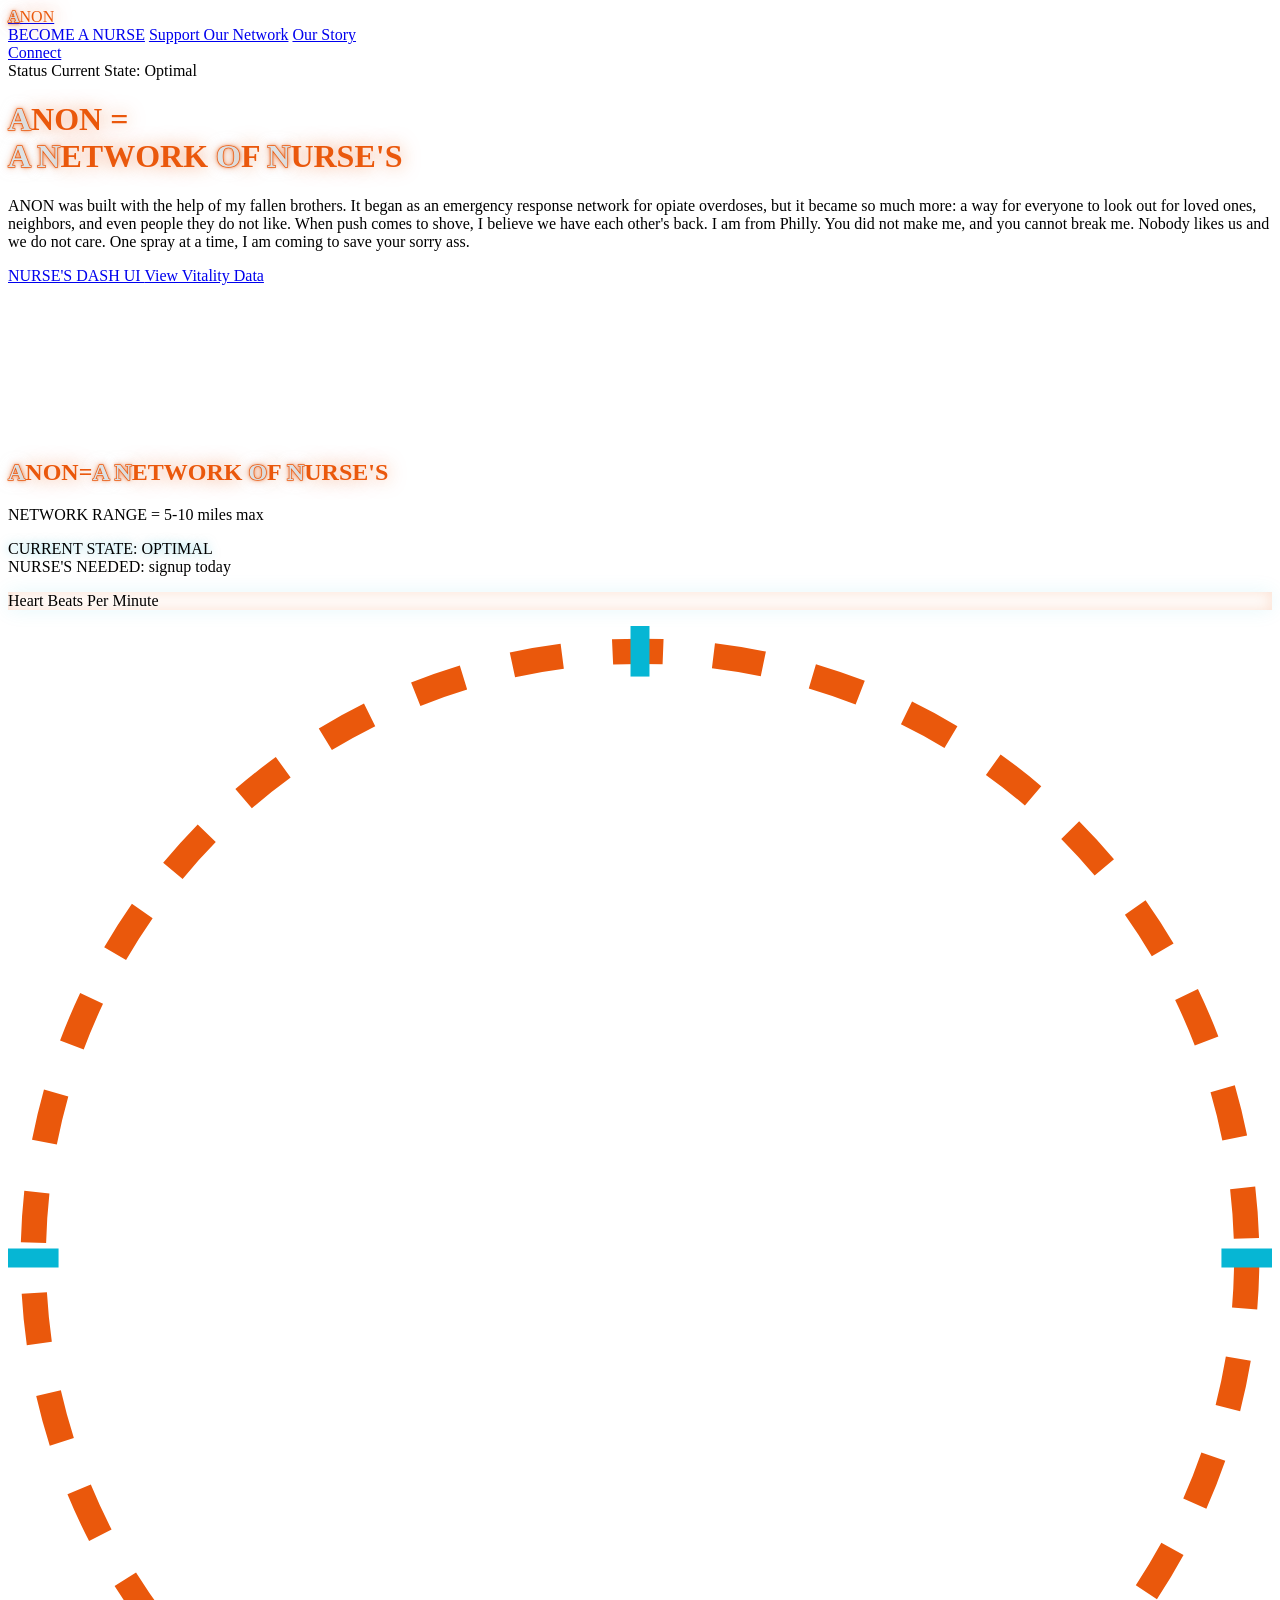
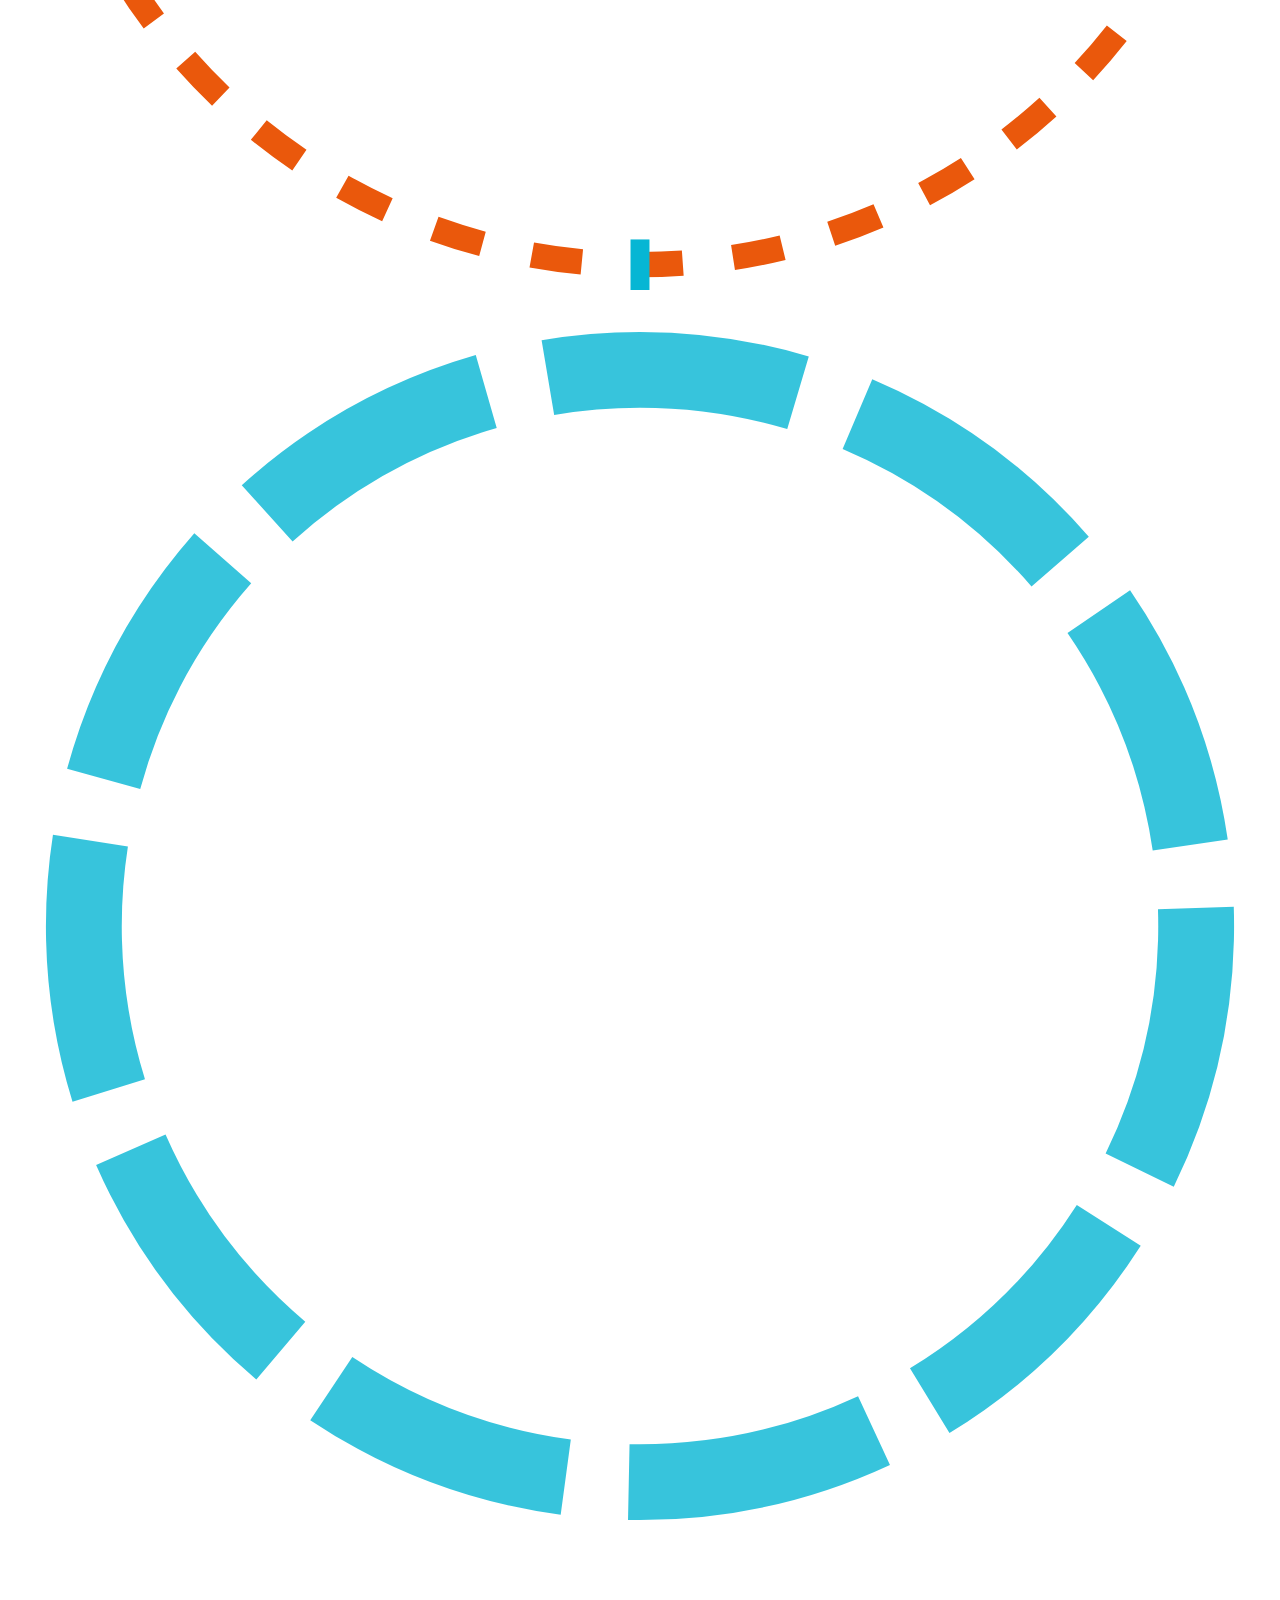
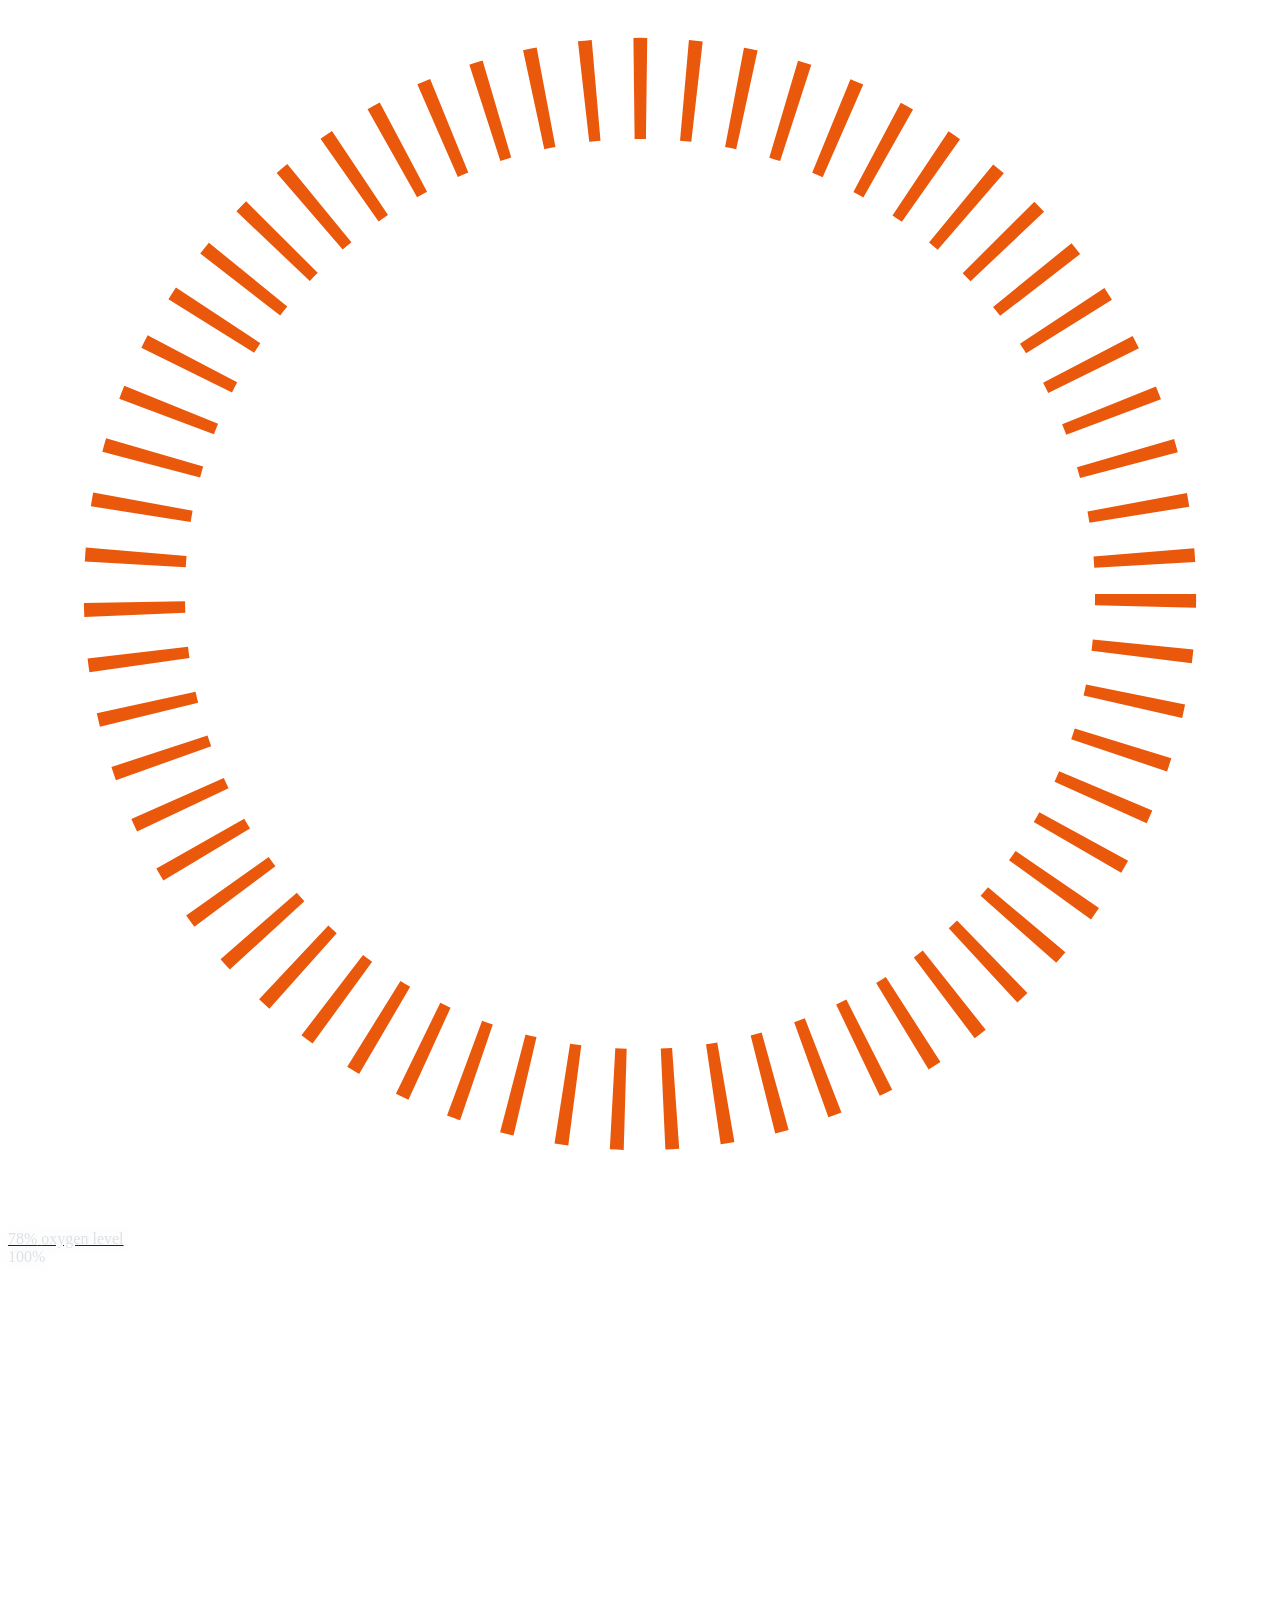
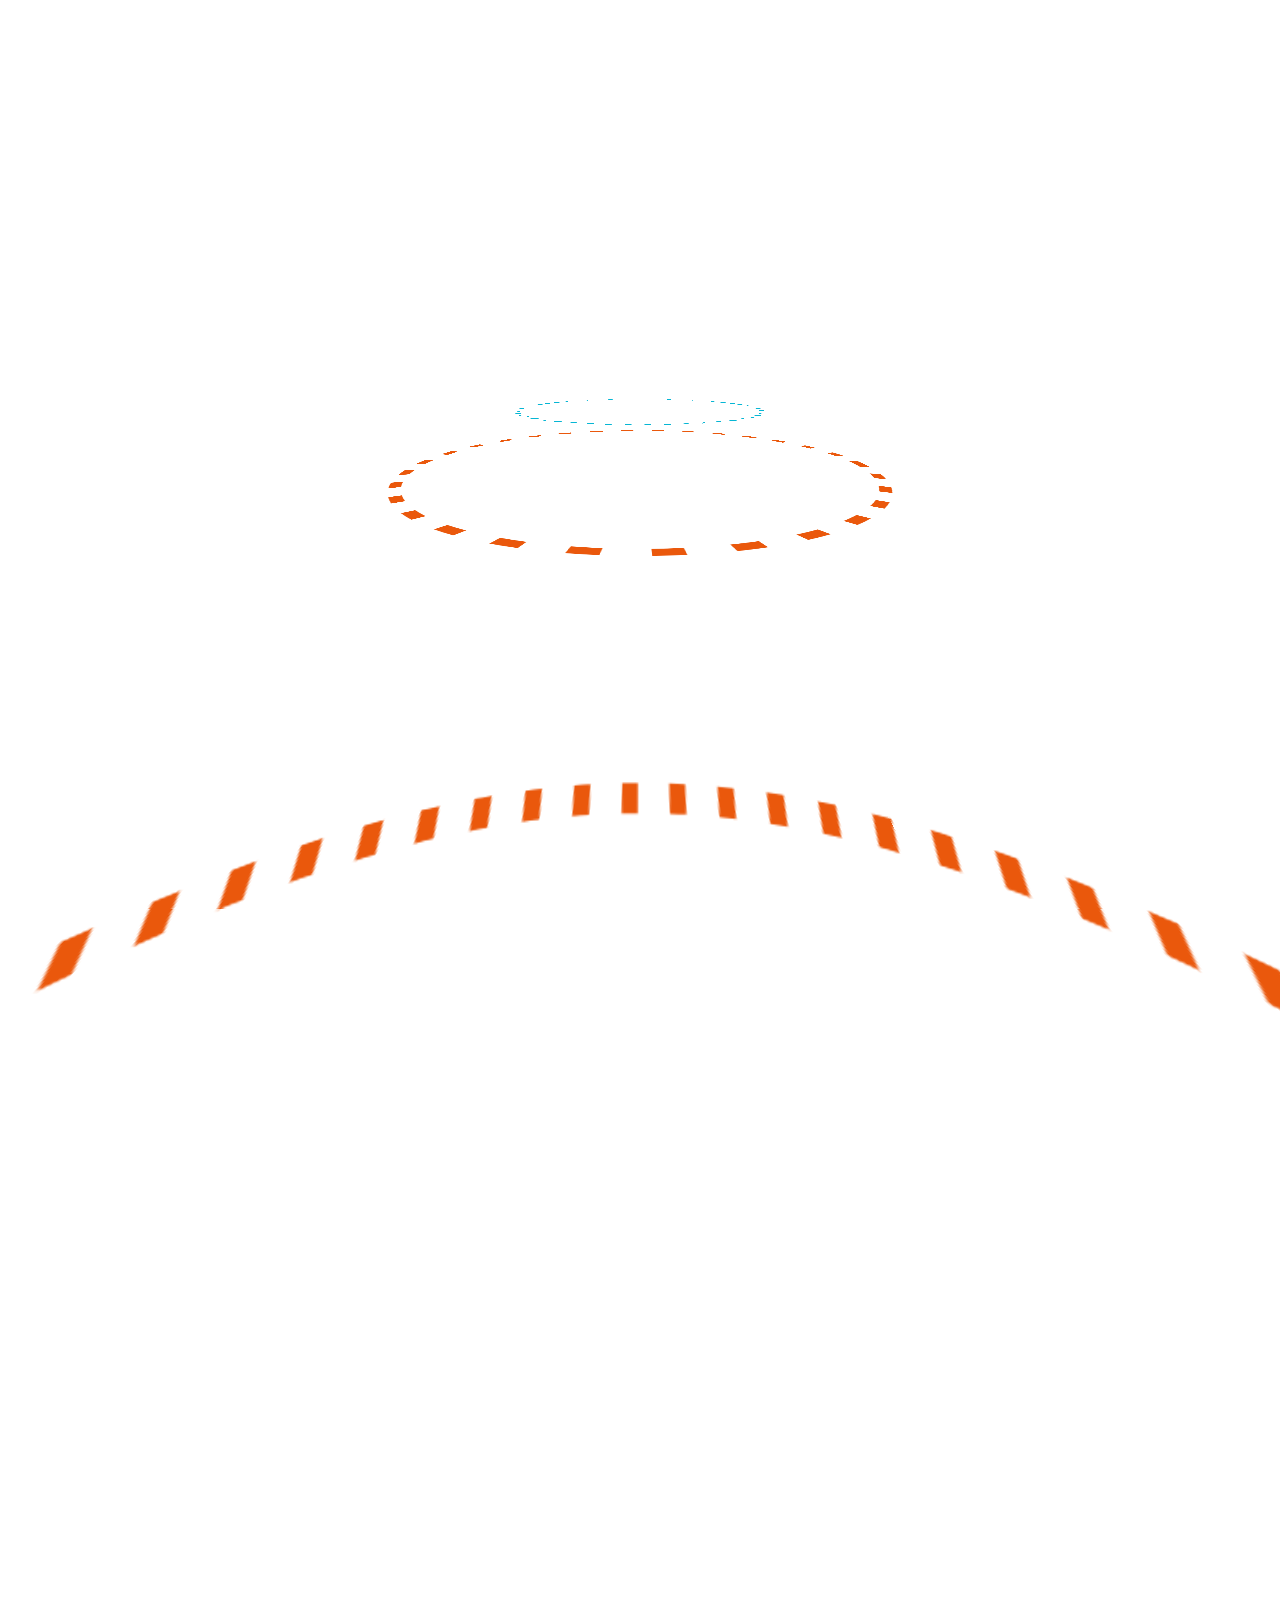
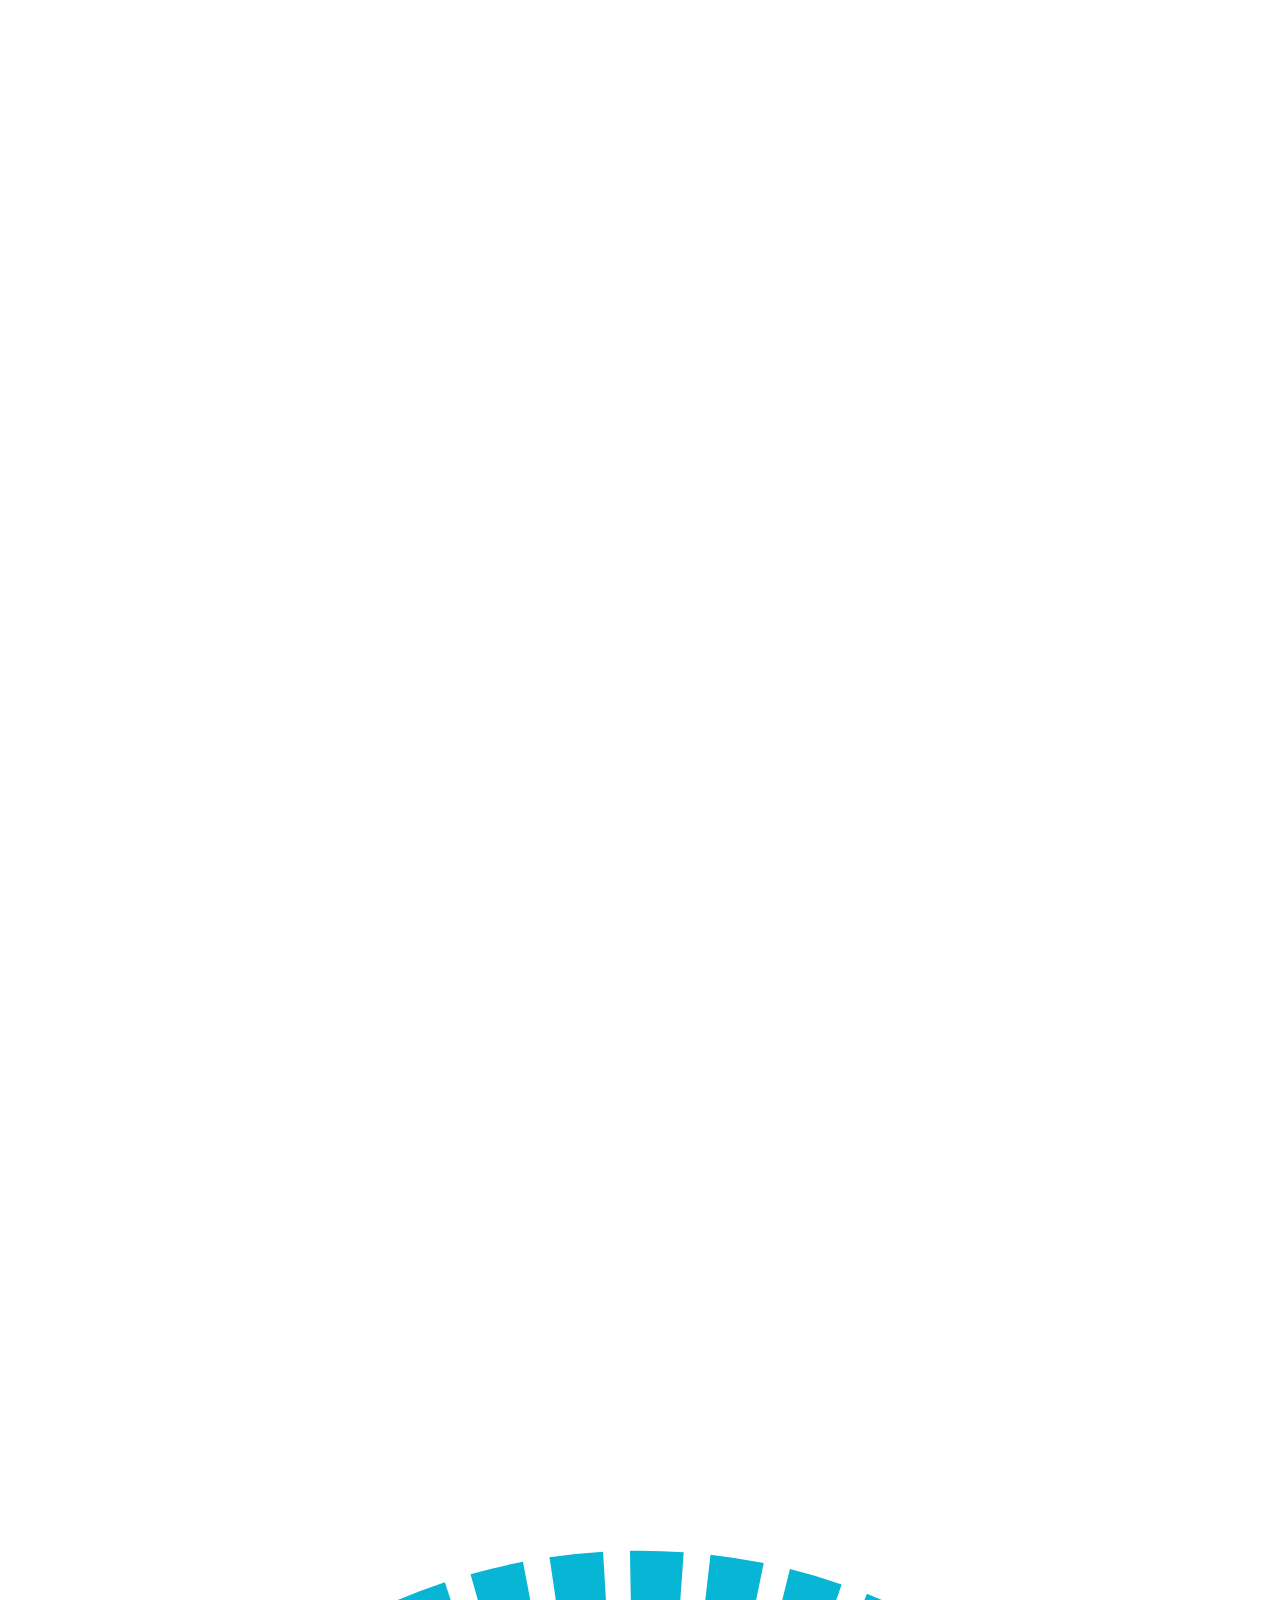
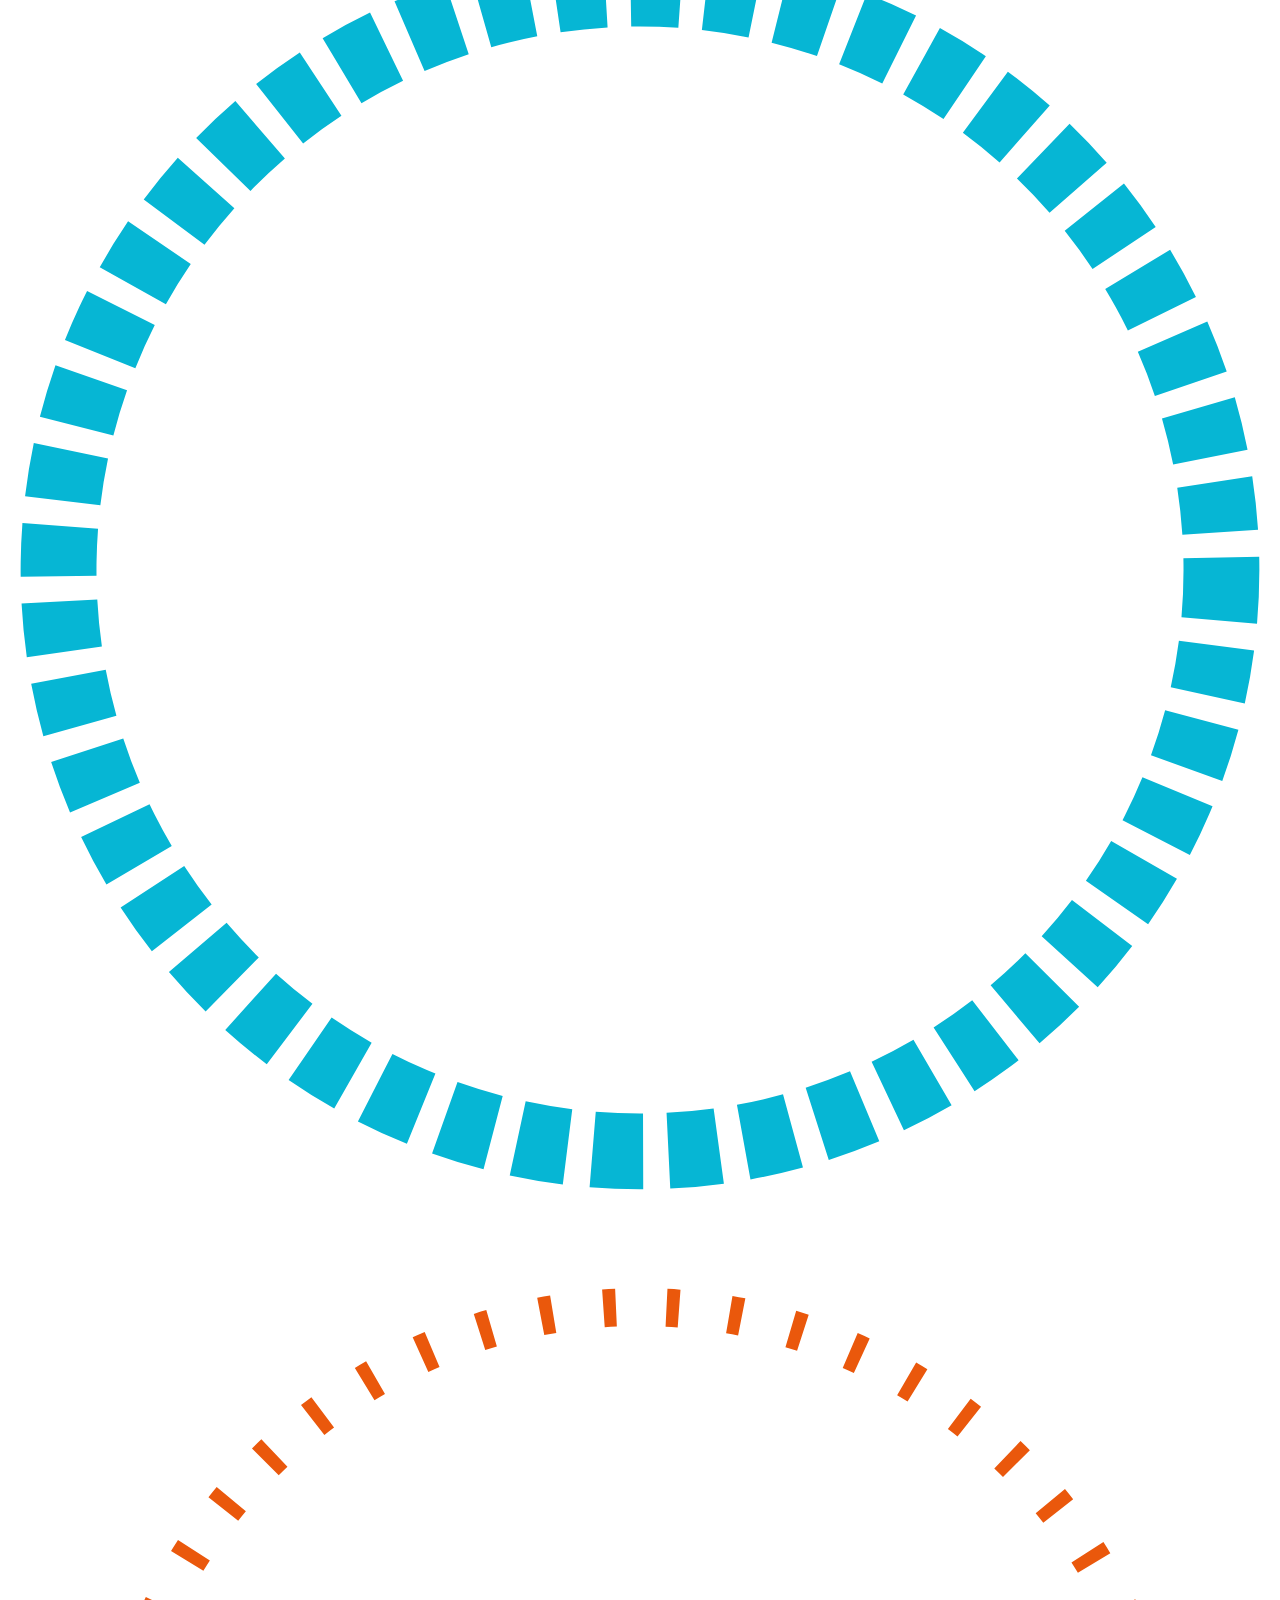
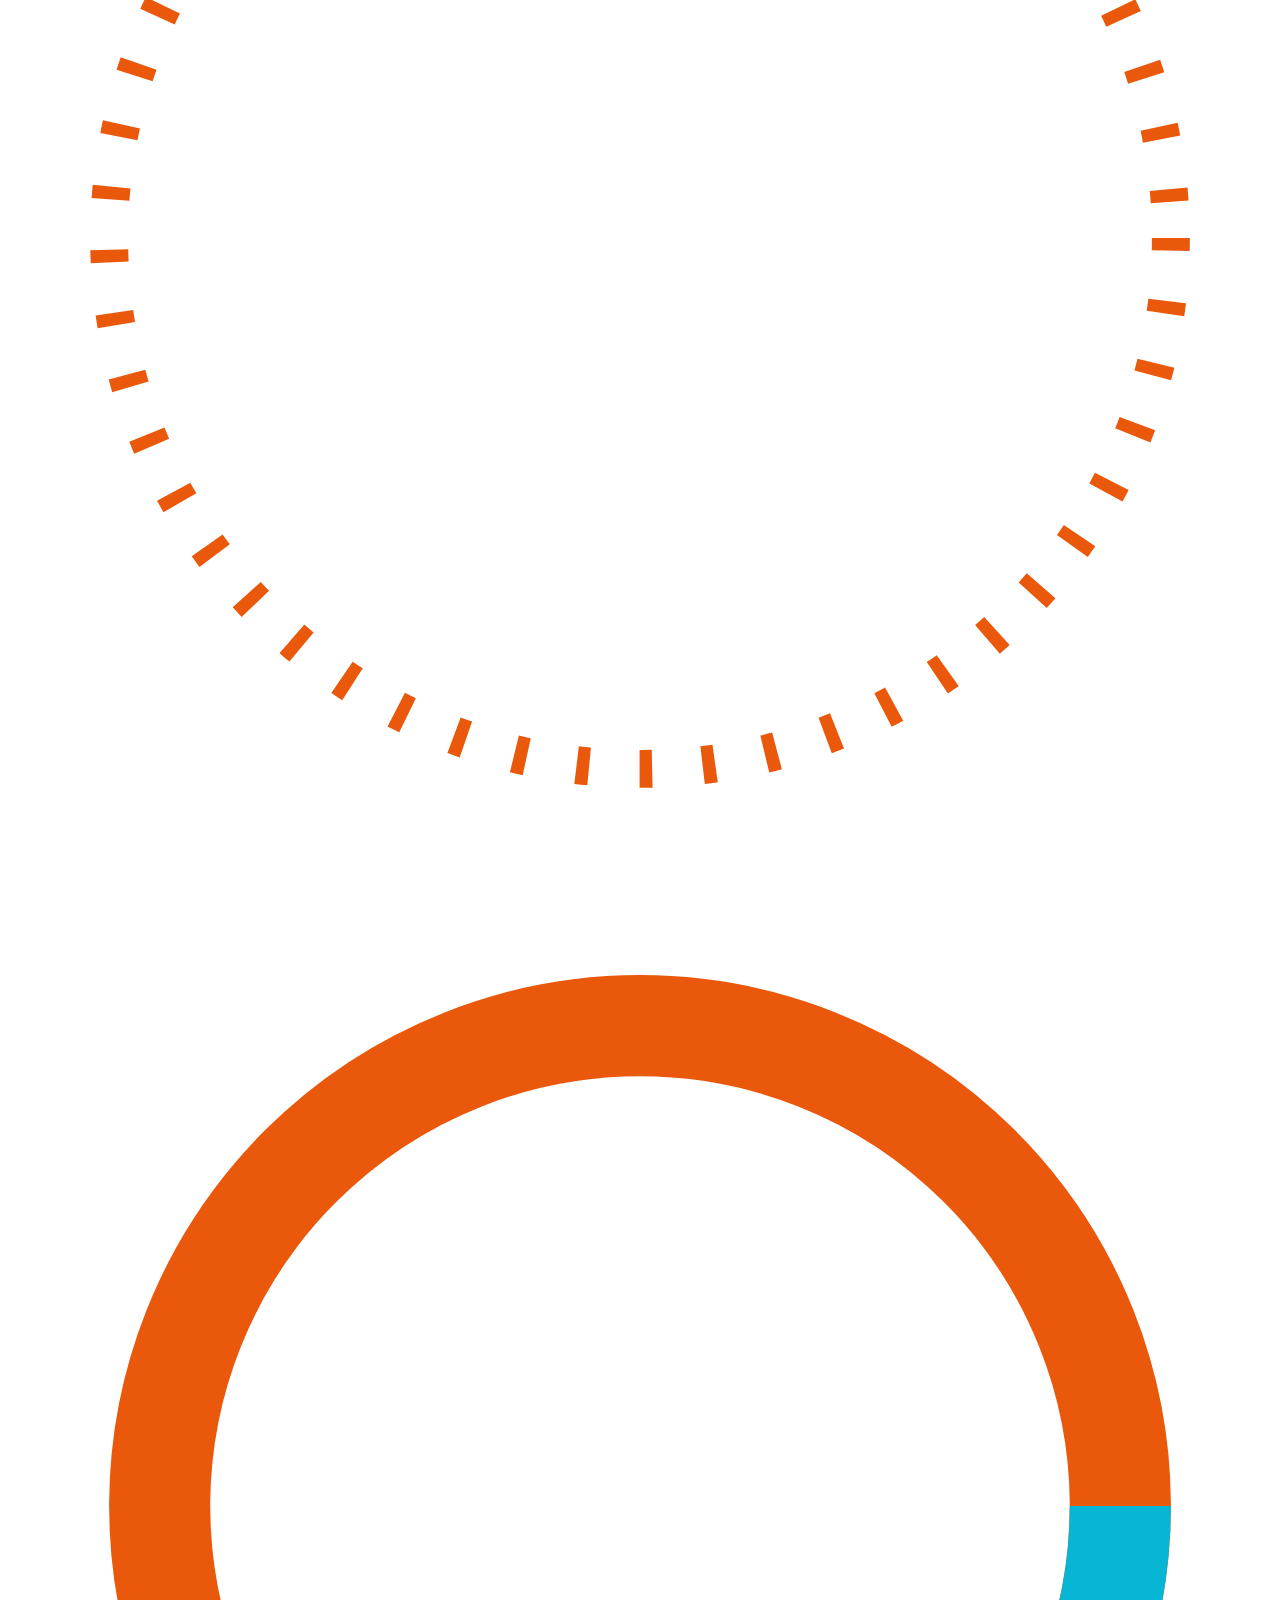
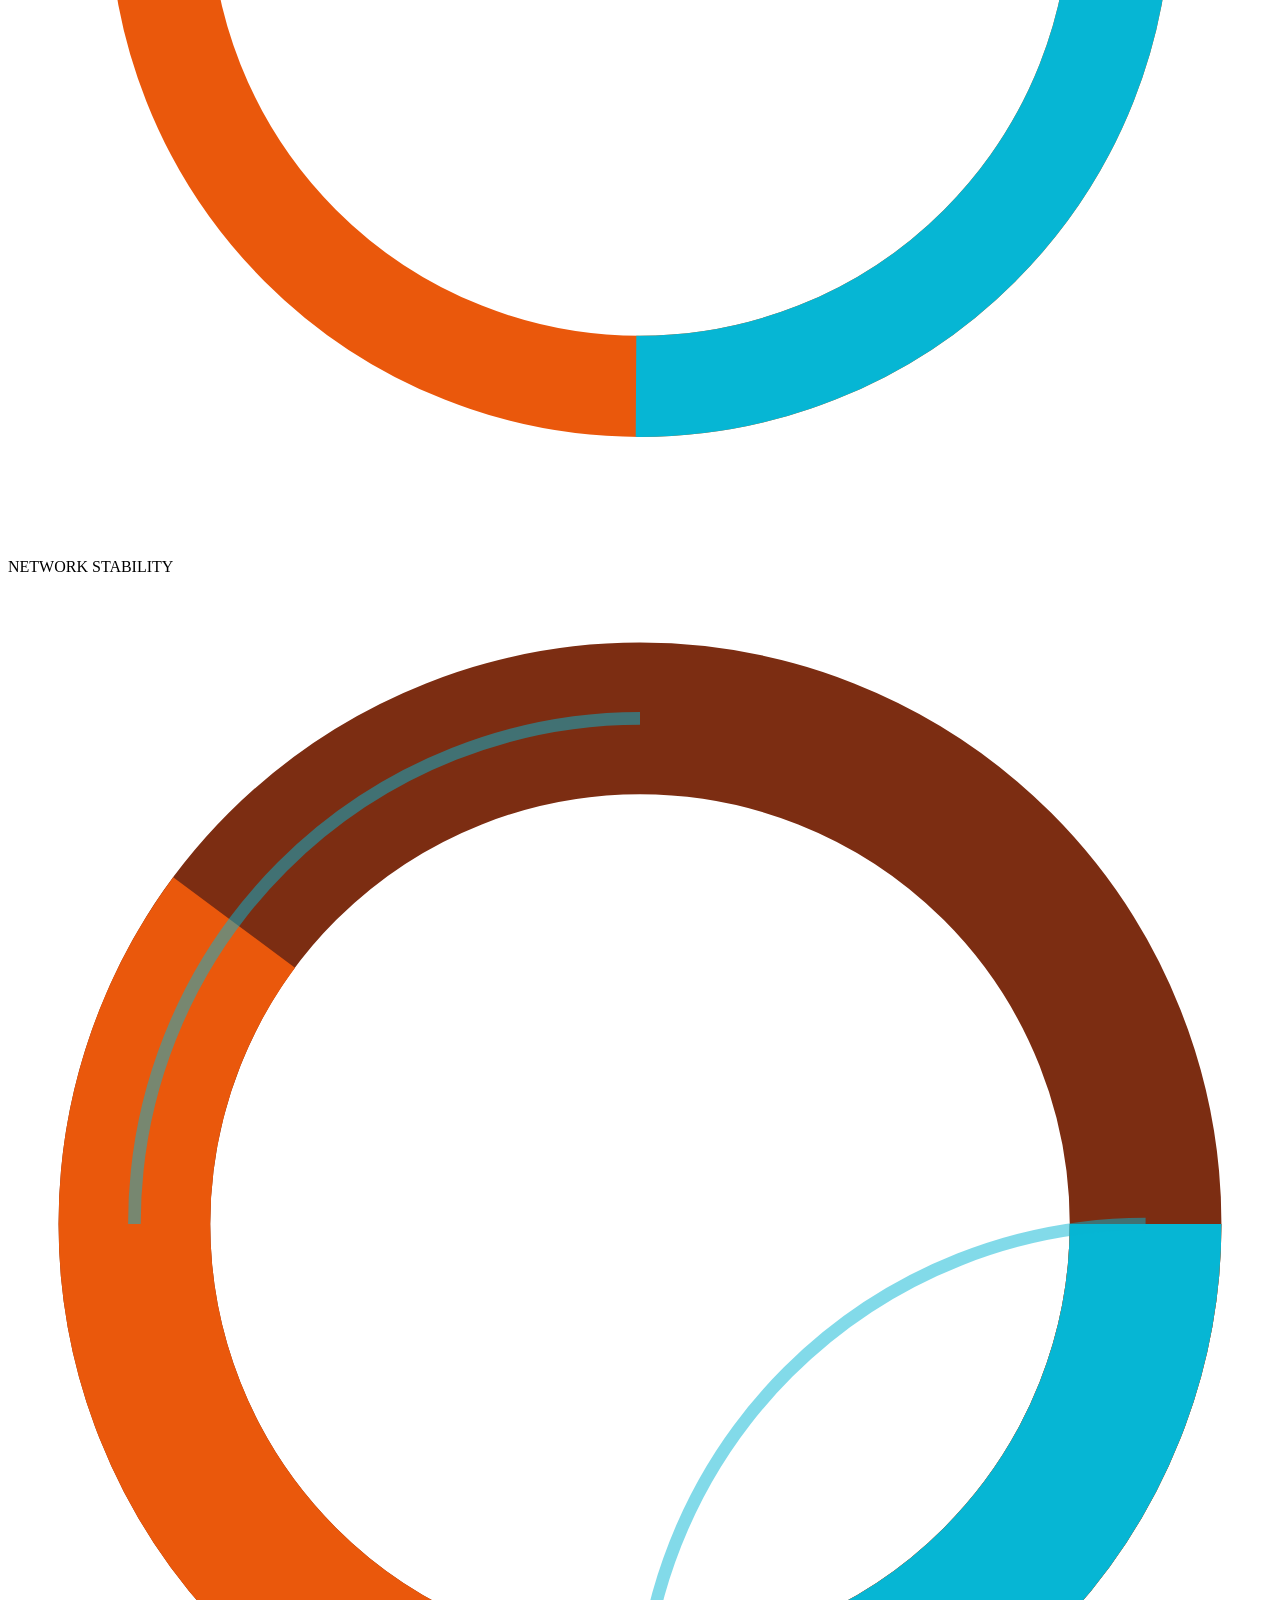
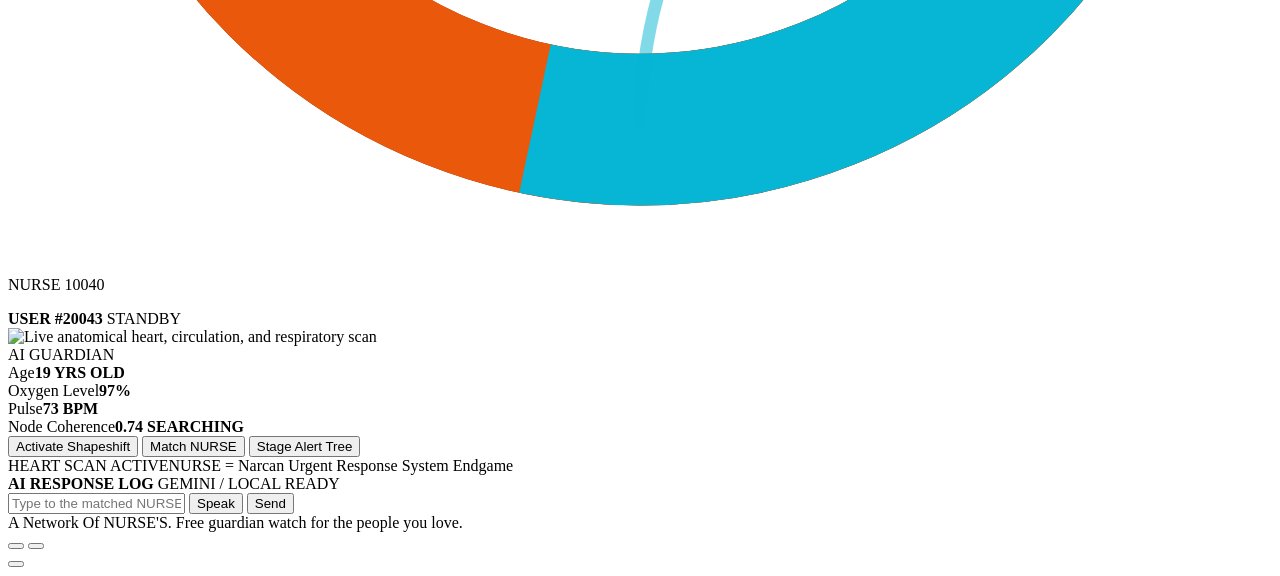
==== index.html @ 7994b345 "Add files via upload" ====
<!doctype html>
<html lang="en">
<head>
    <meta charset="UTF-8">
    <meta name="viewport" content="width=device-width, initial-scale=1.0">
    <title>ANON = A Network Of NURSE'S</title>
    
    <link rel="preconnect" href="https://fonts.googleapis.com">
    <link rel="preconnect" href="https://fonts.gstatic.com" crossorigin="">
    <link href="https://fonts.googleapis.com/css2?family=Inter:wght@300;400;500&family=Playfair+Display:wght@400;500&family=DotGothic16&family=JetBrains+Mono:wght@300;400;500&display=swap" rel="stylesheet">
    
    <script src="https://cdn.tailwindcss.com"></script>
    <script src="https://code.iconify.design/iconify-icon/1.0.7/iconify-icon.min.js"></script>
    <script src="https://cdnjs.cloudflare.com/ajax/libs/gsap/3.12.2/gsap.min.js"></script>
    <script src="https://cdnjs.cloudflare.com/ajax/libs/gsap/3.12.2/ScrollTrigger.min.js"></script>
</head>
<body class="text-white antialiased overflow-x-hidden min-h-screen relative selection:bg-cyan-500/30 selection:text-white [&::-webkit-scrollbar]:hidden [-ms-overflow-style:none] [scrollbar-width:none] font-['Inter'] bg-[#02040A]">

    <div class="fixed inset-0 z-[-2] bg-cover bg-center opacity-30" style="background-image: url('https://hoirqrkdgbmvpwutwuwj.supabase.co/storage/v1/object/public/assets/assets/fa51902b-c2a4-4c33-a96e-a8f1ef67edc6_1600w.jpg'); overflow:hidden; isolation:isolate">
        <div class="absolute inset-0 bg-[#02040A]/80 backdrop-blur-[4px]"></div>
    </div>
    <div class="fixed inset-0 z-[-1] opacity-20 pointer-events-none" style="background-image: radial-gradient(circle at center, #22d3ee 1px, transparent 1px); background-size: 24px 24px;"></div>
    <div class="fixed inset-0 z-[-1] bg-gradient-to-b from-transparent via-[#02040A]/80 to-[#02040A]"></div>

    <nav class="animate-item opacity-0 -translate-y-4 transition-all duration-1000 ease-out fixed top-0 left-0 w-full px-6 py-5 flex items-center justify-between z-50 mix-blend-normal">
        <a href="#" class="w-20 h-10 bg-[#050B14] rounded-lg flex items-center justify-center border border-cyan-500/30 shadow-[0_0_15px_rgba(34,211,238,0.3)] hover:shadow-[0_0_25px_rgba(34,211,238,0.6)] hover:scale-105 transition-all duration-300 anon-wordmark">
            <span class="anon-mark-a">A</span><span class="anon-mark-non">NON</span>
        </a>

        <div class="hidden md:flex items-center gap-8 text-xs font-light text-cyan-900/60">
            <a href="https://gist.githack.com/cannonjason2027-lab/0877ef0e9034752a8e6f294dccbd8424/raw/anon-network-complete.html#signup" class="hover:text-cyan-400 transition-colors font-['JetBrains_Mono'] tracking-widest uppercase">BECOME A NURSE</a>
            <a href="https://gist.githack.com/cannonjason2027-lab/0877ef0e9034752a8e6f294dccbd8424/raw/anon-network-complete.html#network" class="hover:text-cyan-400 transition-colors font-['JetBrains_Mono'] tracking-widest uppercase">Support Our Network</a>
            <a href="https://gist.githack.com/cannonjason2027-lab/0877ef0e9034752a8e6f294dccbd8424/raw/anon-network-complete.html#story" class="hover:text-cyan-400 transition-colors font-['JetBrains_Mono'] tracking-widest uppercase">Our Story</a>
        </div>

        <a href="https://gist.githack.com/cannonjason2027-lab/0877ef0e9034752a8e6f294dccbd8424/raw/anon-network-complete.html#signup" target="_blank" rel="noopener" class="bg-cyan-950/50 text-cyan-400 px-5 py-2.5 rounded-sm text-xs font-normal border border-cyan-500/50 shadow-[0_0_15px_rgba(34,211,238,0.1)] hover:bg-cyan-900/50 hover:shadow-[0_0_20px_rgba(34,211,238,0.3)] hover:-translate-y-0.5 transition-all duration-300 font-['JetBrains_Mono'] uppercase tracking-widest">
            Connect
        </a>
    </nav>
    
    <div class="fixed top-[80px] left-0 w-full h-px bg-gradient-to-r from-transparent via-cyan-500/30 to-transparent z-40 opacity-60"></div>

    <main class="relative z-10 flex flex-col items-center justify-center min-h-screen pt-32 pb-20 px-4 md:px-8 max-w-6xl mx-auto text-center">
        
        <div class="animate-item opacity-0 translate-y-8 blur-sm transition-all duration-1000 ease-out delay-100 inline-flex items-center justify-center p-[1px] rounded-sm bg-gradient-to-r from-cyan-500/50 via-teal-400/50 to-cyan-500/50 mb-10 shadow-[0_0_20px_rgba(34,211,238,0.1)]">
            <div class="bg-[#050B14] backdrop-blur-md rounded-sm px-3 py-1.5 flex items-center gap-3">
                <span class="bg-cyan-500/20 border border-cyan-500/50 text-cyan-400 text-xs px-2 py-0.5 rounded-sm font-normal tracking-[0.2em] font-['JetBrains_Mono'] uppercase">Status</span>
                <span class="text-xs font-light text-cyan-100/70 pr-2 font-['JetBrains_Mono'] tracking-widest uppercase">Current State: Optimal</span>
            </div>
        </div>

        <div class="anon-landing-graffiti" aria-hidden="true"></div>
        <h1 class="font-['Playfair_Display'] text-5xl md:text-7xl lg:text-8xl tracking-tight text-white leading-[1.1] mb-6 max-w-6xl mx-auto flex flex-wrap justify-center gap-x-4 gap-y-2 uppercase">
            <span class="overflow-hidden inline-block pt-1 pb-2 px-1"><span class="gsap-word inline-block opacity-0 translate-y-full font-['DotGothic16'] font-bold"><span class="anon-mark-a">A</span><span class="anon-mark-non">NON</span></span></span>
            <span class="overflow-hidden inline-block pt-1 pb-2 px-1"><span class="gsap-word inline-block opacity-0 translate-y-full font-['DotGothic16'] font-bold anon-mark-equals">=</span></span>
            <div class="w-full hidden md:block"></div>
            <span class="overflow-hidden inline-block pt-1 pb-2 px-1">
                <span class="gsap-word inline-flex items-center opacity-0 translate-y-full font-['DotGothic16'] font-normal">
                    <span class="anon-network-emphasis drop-shadow-[0_0_15px_rgba(34,211,238,0.3)]">
                        <span class="anon-network-phrase"><span class="anon-acro">A</span> <span class="anon-acro">N</span>ETWORK <span class="anon-acro">O</span>F <span class="anon-acro">N</span>URSE'S</span>
                        <span class="anon-underline-stack" aria-hidden="true"><span></span><span></span><span></span></span>
                    </span>
                </span>
            </span>
        </h1>

        <p class="animate-item opacity-0 translate-y-8 blur-sm transition-all duration-1000 ease-out delay-300 text-xs font-light max-w-3xl mx-auto mb-10 leading-relaxed font-['JetBrains_Mono'] uppercase anon-guardian-copy">
            ANON was built with the help of my fallen brothers. It began as an emergency response network for opiate overdoses, but it became so much more: a way for everyone to look out for loved ones, neighbors, and even people they do not like. When push comes to shove, I believe we have each other's back. I am from Philly. You did not make me, and you cannot break me. Nobody likes us and we do not care. One spray at a time, I am coming to save your sorry ass.
        </p>

        <div class="animate-item opacity-0 translate-y-8 blur-sm transition-all duration-1000 ease-out delay-400 flex flex-col sm:flex-row items-center gap-6 justify-center w-full button-row">
            <a href="./dashboard.html" target="_blank" rel="noopener" class="bg-cyan-500/10 text-cyan-400 px-8 py-3 rounded-sm text-xs font-medium shadow-[0_0_20px_rgba(34,211,238,0.1)] hover:-translate-y-1 hover:bg-cyan-500/20 hover:shadow-[0_0_30px_rgba(34,211,238,0.3)] transition-all duration-300 border border-cyan-500/50 font-['JetBrains_Mono'] tracking-widest uppercase">
                NURSE'S DASH UI
            </a>
            <a href="https://gist.githack.com/cannonjason2027-lab/0877ef0e9034752a8e6f294dccbd8424/raw/anon-network-complete.html#network" class="text-xs font-normal text-orange-500/80 flex items-center gap-1.5 hover:text-orange-400 transition-colors group font-['JetBrains_Mono'] tracking-widest uppercase">
                View Vitality Data 
                <iconify-icon icon="solar:alt-arrow-right-linear" class="text-base group-hover:translate-x-1 transition-transform" stroke-width="1.5"></iconify-icon>
            </a>
        </div>

        <div class="animate-item opacity-0 transition-all duration-1000 ease-out delay-500 w-full max-w-2xl h-px bg-gradient-to-r from-transparent via-cyan-500/20 to-transparent mt-20 mb-4 opacity-80"></div>

        <div class="animate-item opacity-0 translate-y-16 blur-lg transition-all duration-1000 ease-out delay-500 mt-8 w-full max-w-[720px] relative group mx-auto" style="perspective: 1000px;">
            
            <div class="absolute -inset-4 bg-gradient-to-b from-cyan-500/10 to-transparent rounded-sm blur-2xl opacity-40 z-0"></div>
            
            <div class="relative rounded-sm p-[1px] bg-gradient-to-b from-cyan-500/40 via-cyan-900/40 to-[#02040A] shadow-[0_20px_50px_-15px_rgba(34,211,238,0.1)] z-10">
                
                <div class="bg-[#050B14] rounded-sm relative overflow-hidden border border-cyan-500/10 w-full aspect-video flex flex-col">
                    
                    <div class="absolute w-px h-px opacity-0 pointer-events-none z-[-10]">
                        <div id="yt-player"></div>
                    </div>
                    
                    <div id="nexus-bg-container" class="absolute inset-0 w-full h-full bg-[#000000] overflow-hidden pointer-events-none z-0">
                        <canvas id="glcanvas" class="w-full h-full pointer-events-none"></canvas>
                        
                        <div class="absolute -inset-10 pointer-events-none bg-parallax mix-blend-screen" style="background-image: radial-gradient(rgba(255, 255, 255, 0.05) 0.5px, transparent 0.5px); background-size: 6px 6px;"></div>
                        <div class="absolute inset-0 pointer-events-none flex justify-between px-[10%] opacity-20">
                            <div class="w-px h-full bg-white/5 relative"><div class="absolute top-1/4 -left-1 w-2 h-2 border border-[#06B6D4] bg-[#000000]"></div></div>
                            <div class="w-px h-full bg-white/5 relative"><div class="absolute bottom-1/3 -left-1 w-2 h-2 border border-[#06B6D4] bg-[#000000]"></div></div>
                            <div class="w-px h-full bg-white/5 relative"><div class="absolute top-2/3 -left-1 w-2 h-2 border border-[#06B6D4] bg-[#000000]"></div></div>
                            <div class="w-px h-full bg-white/5 relative"></div>
                        </div>
                    </div>

                    <div id="nexus-scroll-container" class="absolute inset-0 w-full h-full overflow-y-auto overflow-x-hidden z-10 text-[#F5F5F5] font-['Inter',sans-serif] selection:bg-[#06B6D4] selection:text-black pb-16">
                        <div class="relative w-full p-4 md:p-6 lg:p-8 max-w-[1200px] mx-auto flex flex-col">
                            
                            <header class="mb-10 flex flex-col md:flex-row md:justify-between md:items-end gap-4 border-b border-[#EA580C] pb-4 shrink-0 text-left">
                                <div>
                                    <div class="overflow-hidden py-1">
                                        <h2 class="text-[#06B6D4] text-2xl md:text-3xl font-light tracking-tight leading-[1.05] uppercase flex items-center gap-2 text-reveal m-0 tracking-tight">
                                            <iconify-icon icon="solar:radar-linear" class="text-2xl md:text-3xl" stroke-width="1.5"></iconify-icon>
                                            <span><span class="anon-mark-a">A</span><span class="anon-mark-non">NON</span></span><span class="anon-mark-equals ml-2">=</span><span class="anon-network-emphasis ml-2"><span class="anon-network-phrase"><span class="anon-acro">A</span> <span class="anon-acro">N</span>ETWORK <span class="anon-acro">O</span>F <span class="anon-acro">N</span>URSE'S</span><span class="anon-underline-stack" aria-hidden="true"><span></span><span></span><span></span></span></span>
                                        </h2>
                                    </div>
                                    <div class="overflow-hidden mt-1">
                                        <p class="text-xs font-['JetBrains_Mono',monospace] text-[#A3A3A3] tracking-widest font-normal text-reveal m-0">NETWORK RANGE = 5-10 miles max</p>
                                    </div>
                                </div>
                                <div class="md:text-right flex flex-col gap-1">
                                    <div class="overflow-hidden">
                                        <div class="text-xs font-['JetBrains_Mono',monospace] text-[#06B6D4] tracking-widest font-normal text-reveal" style="text-shadow: 0 0 10px rgba(6, 182, 212, 0.5);">CURRENT STATE: OPTIMAL</div>
                                    </div>
                                    <div class="overflow-hidden">
                                        <div class="text-xs font-['JetBrains_Mono',monospace] text-slate-600 tracking-widest font-normal text-reveal">NURSE'S NEEDED: <span class="text-slate-400">signup today</span></div>
                                    </div>
                                </div>
                            </header>

                            <div class="grid grid-cols-1 md:grid-cols-2 gap-4 lg:gap-6 auto-rows-fr">

                                <div class="hud-panel relative aspect-[4/3] group p-[0.75px] rounded-[2px] bg-gradient-to-br from-[#06b6d480] to-[#ea580c33]" style="box-shadow: 0 0 15px rgba(234, 88, 12, 0.2) inset, 0 0 20px rgba(6, 182, 212, 0.1);">
                                    <div class="relative bg-[#000000]/95 backdrop-blur-md w-full h-full p-4 flex flex-col justify-center items-center rounded-[1.25px]">
                                        <div class="absolute top-0 left-0 w-3 h-3 border-t border-l border-[#06B6D4]/50 transition-colors group-hover:border-[#06B6D4]"></div>
                                        <div class="absolute top-0 right-0 w-3 h-3 border-t border-r border-[#06B6D4]/50 transition-colors group-hover:border-[#06B6D4]"></div>
                                        <div class="absolute bottom-0 left-0 w-3 h-3 border-b border-l border-[#06B6D4]/50 transition-colors group-hover:border-[#06B6D4]"></div>
                                        <div class="absolute bottom-0 right-0 w-3 h-3 border-b border-r border-[#06B6D4]/50 transition-colors group-hover:border-[#06B6D4]"></div>
                                        <div class="absolute inset-0 mix-blend-screen opacity-50" style="background-image: radial-gradient(rgba(255, 255, 255, 0.05) 0.5px, transparent 0.5px); background-size: 6px 6px;"></div>

                                        <div class="relative z-10 w-full flex flex-col items-center gap-4">
                                            <div class="flex items-end gap-[4px] h-[40px] w-full justify-center equalizer-container">
                                            </div>
                                            <div class="w-full h-px bg-gradient-to-r from-transparent via-[#06B6D4]/50 to-transparent relative mt-2">
                                                <div class="absolute -top-1 left-1/2 -translate-x-1/2 w-1 h-3 bg-[#06B6D4]"></div>
                                            </div>
                                            <p class="text-xs font-['JetBrains_Mono',monospace] font-normal text-[#06B6D4] tracking-widest uppercase mt-2">Heart Beats Per Minute</p>
                                        </div>
                                    </div>
                                </div>

                                <a href="./dashboard.html" target="_blank" rel="noopener" aria-label="Open NURSE'S Dash UI full window" class="hud-panel relative aspect-[4/3] group p-[0.75px] rounded-[2px] bg-gradient-to-br from-[#06b6d480] to-[#ea580c33] cursor-pointer block hover:shadow-[0_0_28px_rgba(56,189,248,0.35)] transition-shadow">
                                    <div class="relative bg-[#000000]/95 backdrop-blur-md w-full h-full p-4 flex flex-col justify-center items-center rounded-[1.25px] overflow-hidden">
                                        <div class="absolute top-0 left-0 w-3 h-3 border-t border-l border-[#06B6D4]/50"></div>
                                        <div class="absolute top-0 right-0 w-3 h-3 border-t border-r border-[#06B6D4]/50"></div>
                                        <div class="absolute bottom-0 left-0 w-3 h-3 border-b border-l border-[#06B6D4]/50"></div>
                                        <div class="absolute bottom-0 right-0 w-3 h-3 border-b border-r border-[#06B6D4]/50"></div>
                                        
                                        <div class="relative w-28 h-28 flex items-center justify-center">
                                            <svg class="absolute inset-0 w-full h-full animate-[spin_20s_linear_infinite]" viewBox="0 0 100 100">
                                                <circle cx="50" cy="50" r="48" fill="none" stroke="#EA580C" stroke-width="2" stroke-dasharray="4 4"/>
                                                <g stroke="#06B6D4" stroke-width="1.5">
                                                    <line x1="50" y1="0" x2="50" y2="4"/>
                                                    <line x1="50" y1="100" x2="50" y2="96"/>
                                                    <line x1="0" y1="50" x2="4" y2="50"/>
                                                    <line x1="100" y1="50" x2="96" y2="50"/>
                                                </g>
                                            </svg>
                                            <svg class="absolute inset-2 w-[calc(100%-16px)] h-[calc(100%-16px)] animate-[spin_15s_linear_infinite_reverse]" viewBox="0 0 100 100">
                                                <circle cx="50" cy="50" r="44" fill="none" stroke="#06B6D4" stroke-width="6" stroke-dasharray="20 5" opacity="0.8"/>
                                            </svg>
                                            <svg class="absolute inset-6 w-[calc(100%-48px)] h-[calc(100%-48px)] animate-[spin_10s_linear_infinite]" viewBox="0 0 100 100">
                                                <circle cx="50" cy="50" r="40" fill="none" stroke="#EA580C" stroke-width="8" stroke-dasharray="1 3"/>
                                            </svg>
                                            <div class="absolute flex flex-col items-center justify-center">
                                                <span class="text-[#06B6D4] text-xl font-medium tracking-tight">78<span class="text-xs font-['JetBrains_Mono',monospace] ml-1">%</span></span>
                                                <span class="text-xs font-['JetBrains_Mono',monospace] text-[#06B6D4] mt-1 uppercase tracking-widest scale-75">oxygen level</span>
                                            </div>
                                        </div>
                                    </div>
                                </a>

                                <div class="hud-panel relative aspect-[4/3] group p-[0.75px] rounded-[2px] bg-gradient-to-br from-[#06b6d480] to-[#ea580c33]">
                                    <div class="relative bg-[#000000]/95 backdrop-blur-md w-full h-full p-4 flex flex-col justify-center items-center rounded-[1.25px]">
                                        <div class="absolute top-0 left-0 w-3 h-3 border-t border-l border-[#06B6D4]/50"></div>
                                        <div class="absolute top-0 right-0 w-3 h-3 border-t border-r border-[#06B6D4]/50"></div>
                                        <div class="absolute bottom-0 left-0 w-3 h-3 border-b border-l border-[#06B6D4]/50"></div>
                                        <div class="absolute bottom-0 right-0 w-3 h-3 border-b border-r border-[#06B6D4]/50"></div>
                                        
                                        <div class="relative w-full h-24 flex flex-col items-center justify-center perspective-container" style="perspective: 400px;">
                                            <div class="text-[#06B6D4] text-lg font-normal mb-2 tracking-tight" style="text-shadow: 0 0 10px rgba(6, 182, 212, 0.5);">100%</div>
                                            <div class="relative w-28 h-16" style="transform: rotateX(60deg);">
                                                <svg class="absolute inset-0 w-full h-full funnel-ring" viewBox="0 0 100 100" style="top: 0;">
                                                    <ellipse cx="50" cy="50" rx="48" ry="48" fill="none" stroke="#06B6D4" stroke-width="2" stroke-dasharray="2 4"/>
                                                </svg>
                                                <svg class="absolute inset-0 w-full h-full funnel-ring" viewBox="0 0 100 100" style="top: 10px; transform: scale(0.85);">
                                                    <ellipse cx="50" cy="50" rx="48" ry="48" fill="none" stroke="#EA580C" stroke-width="2" stroke-dasharray="4 6"/>
                                                </svg>
                                                <svg class="absolute inset-0 w-full h-full funnel-ring" viewBox="0 0 100 100" style="top: 20px; transform: scale(0.7);">
                                                    <ellipse cx="50" cy="50" rx="48" ry="48" fill="none" stroke="#EA580C" stroke-width="2" stroke-dasharray="1 2"/>
                                                </svg>
                                                <svg class="absolute inset-0 w-full h-full funnel-ring" viewBox="0 0 100 100" style="top: 30px; transform: scale(0.55);">
                                                    <ellipse cx="50" cy="50" rx="48" ry="48" fill="none" stroke="#9A3412" stroke-width="2"/>
                                                </svg>
                                            </div>
                                        </div>
                                    </div>
                                </div>

                                <div class="hud-panel relative aspect-[4/3] group p-[0.75px] rounded-[2px] bg-gradient-to-br from-[#06b6d480] to-[#ea580c33]">
                                    <div class="relative bg-[#000000]/95 backdrop-blur-md w-full h-full p-4 flex flex-col justify-center items-center rounded-[1.25px]">
                                        <div class="absolute top-0 left-0 w-3 h-3 border-t border-l border-[#06B6D4]/50"></div>
                                        <div class="absolute top-0 right-0 w-3 h-3 border-t border-r border-[#06B6D4]/50"></div>
                                        <div class="absolute bottom-0 left-0 w-3 h-3 border-b border-l border-[#06B6D4]/50"></div>
                                        <div class="absolute bottom-0 right-0 w-3 h-3 border-b border-r border-[#06B6D4]/50"></div>
                                        
                                        <div class="relative w-28 h-28 flex items-center justify-center">
                                            <svg class="absolute inset-0 w-full h-full animate-[spin_30s_linear_infinite]" viewBox="0 0 100 100">
                                                <circle cx="50" cy="50" r="46" fill="none" stroke="#06B6D4" stroke-width="6" stroke-dasharray="4 2"/>
                                            </svg>
                                            <svg class="absolute inset-3 w-[calc(100%-24px)] h-[calc(100%-24px)] animate-[spin_20s_linear_infinite_reverse]" viewBox="0 0 100 100">
                                                <circle cx="50" cy="50" r="42" fill="none" stroke="#EA580C" stroke-width="3" stroke-dasharray="1 4"/>
                                            </svg>
                                            <svg class="absolute inset-6 w-[calc(100%-48px)] h-[calc(100%-48px)]" viewBox="0 0 100 100">
                                                <circle cx="50" cy="50" r="38" fill="none" stroke="#EA580C" stroke-width="8"/>
                                                <circle cx="50" cy="50" r="38" fill="none" stroke="#06B6D4" stroke-width="8" stroke-dasharray="60 180" class="origin-center animate-[spin_8s_ease-in-out_infinite]"/>
                                            </svg>
                                            <div class="absolute w-1.5 h-1.5 rounded-full bg-[#06B6D4] shadow-[0_0_10px_#06B6D4] animate-pulse"></div>
                                        </div>
                                    </div>
                                </div>

                                <div class="hud-panel relative aspect-[4/3] group p-[0.75px] rounded-[2px] bg-gradient-to-br from-[#06b6d480] to-[#ea580c33]">
                                    <div class="relative bg-[#000000]/95 backdrop-blur-md w-full h-full p-4 flex flex-col justify-center items-center rounded-[1.25px]">
                                        <div class="absolute top-0 left-0 w-3 h-3 border-t border-l border-[#06B6D4]/50"></div>
                                        <div class="absolute top-0 right-0 w-3 h-3 border-t border-r border-[#06B6D4]/50"></div>
                                        <div class="absolute bottom-0 left-0 w-3 h-3 border-b border-l border-[#06B6D4]/50"></div>
                                        <div class="absolute bottom-0 right-0 w-3 h-3 border-b border-r border-[#06B6D4]/50"></div>
                                        
                                        <p class="text-xs font-['JetBrains_Mono',monospace] font-normal text-[#06B6D4] tracking-widest mb-4 w-full text-center uppercase">NETWORK STABILITY</p>
                                        
                                        <div class="relative w-36 h-10 flex justify-between items-center matrix-container">
                                            <div class="absolute -left-4 top-1/2 -translate-y-1/2 flex flex-col gap-1.5">
                                                <div class="w-3 h-px bg-[#06B6D4]/50 relative"><div class="absolute -left-1 -top-[1.5px] w-1 h-1 bg-[#06B6D4]"></div></div>
                                                <div class="w-3 h-px bg-[#06B6D4]/50 relative"><div class="absolute -left-1 -top-[1.5px] w-1 h-1 bg-[#06B6D4]"></div></div>
                                                <div class="w-3 h-px bg-[#06B6D4]/50 relative"><div class="absolute -left-1 -top-[1.5px] w-1 h-1 bg-[#06B6D4]"></div></div>
                                            </div>
                                            
                                            <div class="flex gap-1 w-full justify-between px-2 matrix-bars"></div>
                                            
                                            <div class="absolute -right-4 bottom-0 w-6 h-6 border-r border-b border-[#06B6D4]/50 flex items-end justify-end">
                                                <div class="w-1 h-1 bg-[#06B6D4] mb-[-2px] mr-[-2px]"></div>
                                            </div>
                                        </div>
                                    </div>
                                </div>

                                <div class="hud-panel relative aspect-[4/3] group p-[0.75px] rounded-[2px] bg-gradient-to-br from-[#06b6d480] to-[#ea580c33]">
                                    <div class="relative bg-[#000000]/95 backdrop-blur-md w-full h-full p-4 flex flex-col justify-center items-center rounded-[1.25px]">
                                        <div class="absolute top-0 left-0 w-3 h-3 border-t border-l border-[#06B6D4]/50"></div>
                                        <div class="absolute top-0 right-0 w-3 h-3 border-t border-r border-[#06B6D4]/50"></div>
                                        <div class="absolute bottom-0 left-0 w-3 h-3 border-b border-l border-[#06B6D4]/50"></div>
                                        <div class="absolute bottom-0 right-0 w-3 h-3 border-b border-r border-[#06B6D4]/50"></div>
                                        
                                        <div class="relative w-28 h-28 flex items-center justify-center">
                                            <svg class="absolute inset-0 w-full h-full transform -rotate-90" viewBox="0 0 100 100">
                                                <circle cx="50" cy="50" r="40" fill="none" stroke="#7C2D12" stroke-width="12"/>
                                                <circle cx="50" cy="50" r="40" fill="none" stroke="#EA580C" stroke-width="12" stroke-dasharray="251.2" stroke-dashoffset="100" class="transition-all duration-1000"/>
                                                <circle cx="50" cy="50" r="40" fill="none" stroke="#06B6D4" stroke-width="12" stroke-dasharray="251.2" stroke-dashoffset="180" class="transition-all duration-1000 delay-300"/>
                                                <path d="M 10 50 A 40 40 0 0 1 50 10" fill="none" stroke="#06B6D4" stroke-width="1" opacity="0.5"/>
                                                <path d="M 90 50 A 40 40 0 0 0 50 90" fill="none" stroke="#06B6D4" stroke-width="1" opacity="0.5"/>
                                            </svg>
                                            <p class="absolute bottom-1/4 text-xs font-['JetBrains_Mono',monospace] font-normal text-[#06B6D4] tracking-widest uppercase scale-75">NURSE 10040</p>
                                        </div>
                                    </div>
                                </div>

                                <div class="hud-panel md:col-span-2 relative bg-transparent group">
                                    <div class="anon-live-grid">
                                        <section class="anon-live-panel" id="anon-body-panel">
                                            <div class="anon-live-panel-inner">
                                                <div class="anon-live-topline">
                                                    <strong>USER #20043</strong>
                                                    <span class="anon-live-status" data-anon-guardian>STANDBY</span>
                                                </div>
                                                <div class="anon-live-body">
                                                    <div class="anon-body-figure anon-scan-frame" aria-label="Live body representation">
                                                        <img class="anon-human-scan" src="https://gist.githack.com/cannonjason2027-lab/0877ef0e9034752a8e6f294dccbd8424/raw/assets/anon-anatomical-scan.png" alt="Live anatomical heart, circulation, and respiratory scan">
                                                        <div class="anon-circulation-overlay" aria-hidden="true"></div>
                                                        <div class="anon-respiration-overlay" aria-hidden="true"></div>
                                                        <div class="anon-robot-scan" aria-label="Compact AI guardian robot">
                                                            <div class="anon-robot">
                                                                <div class="anon-robot-head">
                                                                    <span class="anon-robot-eye"></span>
                                                                    <span class="anon-robot-eye"></span>
                                                                </div>
                                                                <div class="anon-robot-body"></div>
                                                                <div class="anon-robot-label">AI GUARDIAN</div>
                                                            </div>
                                                        </div>
                                                    </div>
                                                    <div class="anon-vitals">
                                                        <div class="anon-vital"><span>Age</span><strong>19 YRS OLD</strong></div>
                                                        <div class="anon-vital"><span>Oxygen Level</span><strong data-anon-oxygen>97%</strong></div>
                                                        <div class="anon-vital"><span>Pulse</span><strong data-anon-pulse>73 BPM</strong></div>
                                                        <div class="anon-vital"><span>Node Coherence</span><strong data-anon-coherence>0.74 SEARCHING</strong></div>
                                                    </div>
                                                </div>
                                                <div class="anon-live-actions">
                                                    <button type="button" id="anon-shapeshift">Activate Shapeshift</button>
                                                    <button type="button" id="anon-match-nerse">Match NURSE</button>
                                                    <button type="button" id="anon-alert-tree">Stage Alert Tree</button>
                                                </div>
                                                <div class="anon-live-footer">
                                                    <span>HEART SCAN ACTIVE</span><span>NURSE = Narcan Urgent Response System Endgame</span>
                                                </div>
                                            </div>
                                        </section>

                                        <section class="anon-live-panel" id="anon-input-panel">
                                            <div class="anon-live-panel-inner">
                                                <div class="anon-live-topline">
                                                    <strong>AI RESPONSE LOG</strong>
                                                    <span class="anon-live-status">GEMINI / LOCAL READY</span>
                                                </div>
                                                <div class="anon-live-log" id="anon-response-log" aria-live="polite"></div>
                                                <div class="anon-live-input-row">
                                                    <input id="anon-nerse-query" type="text" placeholder="Type to the matched NURSE / guardian channel">
                                                    <button type="button" id="anon-speak-message">Speak</button>
                                                    <button type="button" id="anon-send-message">Send</button>
                                                </div>
                                                <div class="anon-live-footer">
                                                    <span>A Network Of NURSE'S. Free guardian watch for the people you love.</span>
                                                </div>
                                            </div>
                                        </section>
                                    </div>
                                </div>

                            </div>
                        </div>
                    </div>

                    <div class="absolute bottom-4 right-4 z-50 flex items-center gap-2 text-cyan-600 bg-[#050B14]/80 px-2 py-1.5 rounded-sm backdrop-blur-md border border-cyan-900/50 shadow-[0_4px_20px_rgba(0,0,0,0.5)]">
                        <button id="play-pause-btn" class="w-8 h-8 rounded-sm bg-cyan-950/40 flex items-center justify-center hover:bg-cyan-900/80 hover:text-cyan-300 hover:border-cyan-500/50 transition-all border border-cyan-900/40">
                            <iconify-icon icon="solar:pause-linear" class="text-sm" stroke-width="1.5"></iconify-icon>
                        </button>
                        <button id="skip-btn" class="w-8 h-8 rounded-sm bg-cyan-950/40 flex items-center justify-center hover:bg-cyan-900/80 hover:text-cyan-300 hover:border-cyan-500/50 transition-all border border-cyan-900/40" title="Restart">
                            <iconify-icon icon="solar:skip-next-linear" class="text-sm" stroke-width="1.5"></iconify-icon>
                        </button>
                        <div class="w-[1px] h-4 bg-cyan-900/50 mx-1"></div>
                        <button id="unmute-btn" class="w-8 h-8 rounded-sm bg-cyan-950/40 flex items-center justify-center hover:bg-cyan-900/80 hover:text-cyan-300 hover:border-cyan-500/50 transition-all border border-cyan-900/40" title="Toggle Sound">
                            <iconify-icon icon="solar:volume-loud-linear" class="text-sm" stroke-width="1.5"></iconify-icon>
                        </button>
                    </div>

                </div>
            </div>
        </div>

    </main>

    <script type="x-shader/x-vertex" id="vertexShader">
        attribute vec2 position;
        void main() {
            gl_Position = vec4(position, 0.0, 1.0);
        }
    </script>
    <script type="x-shader/x-fragment" id="fragmentShader">
        precision highp float;
        uniform vec2 u_resolution;
        uniform float u_time;

        float random(vec2 st) { return fract(sin(dot(st.xy, vec2(12.9898,78.233))) * 43758.5453123); }
        float noise(vec2 st) {
            vec2 i = floor(st); vec2 f = fract(st);
            float a = random(i); float b = random(i + vec2(1.0, 0.0));
            float c = random(i + vec2(0.0, 1.0)); float d = random(i + vec2(1.0, 1.0));
            vec2 u = f * f * (3.0 - 2.0 * f);
            return mix(a, b, u.x) + (c - a)* u.y * (1.0 - u.x) + (d - b) * u.x * u.y;
        }
        float fbm(vec2 st) {
            float v = 0.0; float a = 0.5; vec2 shift = vec2(100.0);
            mat2 rot = mat2(cos(0.5), sin(0.5), -sin(0.5), cos(0.5));
            for (int i = 0; i < 4; ++i) { v += a * noise(st); st = rot * st * 2.0 + shift; a *= 0.5; }
            return v;
        }

        void main() {
            vec2 uv = gl_FragCoord.xy / u_resolution.xy;
            vec2 st = uv - 0.5;
            st.x *= u_resolution.x / u_resolution.y;

            vec3 baseColor = vec3(0.0, 0.0, 0.0);
            vec3 greenColor = vec3(0.024, 0.714, 0.831);

            float core = exp(-abs(uv.x - 0.5) * 4000.0);
            float glow = exp(-abs(uv.x - 0.5) * 30.0) * 0.4;

            vec2 fbm_uv = uv * 4.0;
            fbm_uv.y -= u_time * 0.15;
            float smokeNoise = fbm(fbm_uv);
            float smokeMask = exp(-abs(uv.x - 0.5) * 15.0);
            float smoke = smokeMask * smokeNoise * 0.6;

            float pulse = sin(u_time * 2.0) * 0.2 + 0.8;
            float intensity = (glow + smoke) * pulse;

            float ht = sin(gl_FragCoord.x * 2.5) * sin(gl_FragCoord.y * 2.5);
            float halftone = step(ht * 0.5 + 0.5, intensity * 3.0);

            vec3 color = baseColor;
            color = mix(color, greenColor, halftone);
            color = mix(color, vec3(1.0), core);

            gl_FragColor = vec4(color, 1.0);
        }
    </script>

    <script>
        var tag = document.createElement('script');
        tag.src = "https://www.youtube.com/iframe_api";
        var firstScriptTag = document.getElementsByTagName('script')[0];
        firstScriptTag.parentNode.insertBefore(tag, firstScriptTag);

        var ytPlayer;
        function onYouTubeIframeAPIReady() {
            ytPlayer = new YT.Player('yt-player', {
                videoId: 'ZHKz7FBUF1w',
                width: '100%',
                height: '100%',
                playerVars: {
                    'autoplay': 1,
                    'controls': 0,
                    'disablekb': 1,
                    'loop': 1,
                    'playlist': 'ZHKz7FBUF1w',
                    'modestbranding': 1,
                    'mute': 0, 
                    'playsinline': 1,
                    'rel': 0,
                    'showinfo': 0
                },
                events: {
                    'onReady': onPlayerReady,
                    'onStateChange': onPlayerStateChange
                }
            });
        }

        function onPlayerReady(event) {
            event.target.playVideo();
            event.target.unMute(); 
        }

        function onPlayerStateChange(event) {
            const playIcon = document.querySelector('#play-pause-btn iconify-icon');
            if (event.data === YT.PlayerState.PLAYING) {
                playIcon.setAttribute('icon', 'solar:pause-linear');
            } else if (event.data === YT.PlayerState.PAUSED || event.data === YT.PlayerState.ENDED) {
                playIcon.setAttribute('icon', 'solar:play-linear');
            }
        }

        // Fallback to ensure sound plays on first user interaction if browser policies block initial unmuted autoplay
        document.body.addEventListener('click', function() {
            if (ytPlayer && ytPlayer.getPlayerState) {
                if (ytPlayer.getPlayerState() !== YT.PlayerState.PLAYING) {
                    ytPlayer.unMute();
                    ytPlayer.playVideo();
                } else if (ytPlayer.isMuted()) {
                    ytPlayer.unMute();
                    const unmuteIcon = document.querySelector('#unmute-btn iconify-icon');
                    if(unmuteIcon) unmuteIcon.setAttribute('icon', 'solar:volume-loud-linear');
                }
            }
        }, { once: true });
    </script>

    <script>
        document.addEventListener("DOMContentLoaded", () => {
            gsap.registerPlugin(ScrollTrigger);

            const items = document.querySelectorAll('.animate-item');
            items.forEach((item, index) => {
                setTimeout(() => {
                    item.classList.remove('opacity-0', '-translate-y-4', 'translate-y-8', 'translate-y-16', 'blur-sm', 'blur-lg');
                    item.classList.add('opacity-100', 'translate-y-0', 'blur-0');
                }, 100 + (index * 150));
            });

            setTimeout(() => {
                gsap.to(".gsap-word", {
                    y: "0%",
                    opacity: 1,
                    duration: 1.2,
                    ease: "power4.out",
                    stagger: 0.15,
                    scrollTrigger: { trigger: "h1", start: "top 80%" }
                });
            }, 300);

            const eqContainer = document.querySelector('.equalizer-container');
            if (eqContainer) {
                for(let i=0; i<10; i++) {
                    const bar = document.createElement('div');
                    bar.className = 'w-1 bg-gradient-to-t from-[#EA580C] to-[#06B6D4] rounded-t-sm';
                    bar.style.height = '10%';
                    eqContainer.appendChild(bar);
                }
            }

            const matrixContainer = document.querySelector('.matrix-bars');
            if(matrixContainer) {
                for(let i=0; i<8; i++) {
                    const col = document.createElement('div');
                    col.className = 'flex flex-col gap-1 w-[3px] h-full justify-center';
                    for(let j=0; j<4; j++) {
                        const dot = document.createElement('div');
                        dot.className = `w-full h-2 ${Math.random() > 0.3 ? 'bg-[#06B6D4]' : 'bg-[#EA580C]/50'}`;
                        col.appendChild(dot);
                    }
                    matrixContainer.appendChild(col);
                }
            }

            document.querySelectorAll('.stagger-word-reveal').forEach(container => {
                const words = container.innerText.trim().split(' ');
                container.innerHTML = '';
                words.forEach(word => {
                    const wordWrap = document.createElement('span');
                    wordWrap.style.display = 'inline-block';
                    wordWrap.style.overflow = 'hidden';
                    wordWrap.style.verticalAlign = 'bottom';
                    wordWrap.style.marginRight = '4px';
                    
                    const innerWord = document.createElement('span');
                    innerWord.innerText = word;
                    innerWord.style.display = 'inline-block';
                    innerWord.style.transform = 'translateY(100%)';
                    innerWord.className = 'word-inner';
                    
                    wordWrap.appendChild(innerWord);
                    container.appendChild(wordWrap);
                });
            });

            const tl = gsap.timeline({ delay: 1.5 });
            
            tl.fromTo(".text-reveal", 
                { y: "100%" }, 
                { y: "0%", duration: 1.2, stagger: 0.1, ease: "power4.out" }
            )
            .fromTo(".hud-panel",
                { opacity: 0, scale: 0.95, y: 20 },
                { opacity: 1, scale: 1, y: 0, duration: 0.8, stagger: 0.1, ease: "back.out(1.2)" },
                "-=0.8"
            );

            gsap.to(".equalizer-container div", {
                height: () => 20 + Math.random() * 80 + "%",
                duration: 0.4,
                stagger: { amount: 0.5, from: "center", yoyo: true, repeat: -1 },
                ease: "sine.inOut",
                repeatRefresh: true
            });

            gsap.to(".matrix-bars div div", {
                opacity: () => Math.random() > 0.5 ? 0.3 : 1,
                duration: 0.2,
                stagger: { amount: 2, from: "random", repeat: -1, yoyo: true },
                ease: "steps(1)"
            });

            gsap.to(".funnel-ring", {
                y: () => (Math.random() - 0.5) * 5,
                rotationZ: () => (Math.random() - 0.5) * 10,
                duration: 2,
                stagger: 0.2,
                repeat: -1,
                yoyo: true,
                ease: "sine.inOut"
            });

            gsap.to(".stagger-word-reveal .word-inner", {
                scrollTrigger: {
                    trigger: ".stagger-word-reveal",
                    scroller: "#nexus-scroll-container",
                    start: "top 95%",
                    toggleActions: "play none none reverse"
                },
                y: "0%",
                duration: 0.6,
                stagger: 0.03,
                ease: "power3.out"
            });

            const scrollContainer = document.getElementById('nexus-scroll-container');
            if (scrollContainer) {
                scrollContainer.addEventListener("mousemove", (e) => {
                    const rect = scrollContainer.getBoundingClientRect();
                    const x = ((e.clientX - rect.left) / rect.width - 0.5) * 20;
                    const y = ((e.clientY - rect.top) / rect.height - 0.5) * 20;
                    gsap.to(".bg-parallax", { x: x, y: y, duration: 1, ease: "power2.out" });
                });
            }

            const canvas = document.getElementById('glcanvas');
            const gl = canvas.getContext('webgl');
            const bgContainer = document.getElementById('nexus-bg-container');

            if (gl && bgContainer) {
                function resizeCanvas() {
                    canvas.width = bgContainer.clientWidth;
                    canvas.height = bgContainer.clientHeight;
                    gl.viewport(0, 0, canvas.width, canvas.height);
                }
                window.addEventListener('resize', resizeCanvas);
                resizeCanvas();

                function createShader(gl, type, source) {
                    const shader = gl.createShader(type);
                    gl.shaderSource(shader, source);
                    gl.compileShader(shader);
                    return shader;
                }

                const vsSource = document.getElementById('vertexShader').textContent;
                const fsSource = document.getElementById('fragmentShader').textContent;

                const vertexShader = createShader(gl, gl.VERTEX_SHADER, vsSource);
                const fragmentShader = createShader(gl, gl.FRAGMENT_SHADER, fsSource);

                const program = gl.createProgram();
                gl.attachShader(program, vertexShader);
                gl.attachShader(program, fragmentShader);
                gl.linkProgram(program);
                gl.useProgram(program);

                const positionBuffer = gl.createBuffer();
                gl.bindBuffer(gl.ARRAY_BUFFER, positionBuffer);
                const positions = [ -1.0, -1.0, 1.0, -1.0, -1.0, 1.0, -1.0, 1.0, 1.0, -1.0, 1.0, 1.0 ];
                gl.bufferData(gl.ARRAY_BUFFER, new Float32Array(positions), gl.STATIC_DRAW);

                const positionAttributeLocation = gl.getAttribLocation(program, "position");
                gl.enableVertexAttribArray(positionAttributeLocation);
                gl.vertexAttribPointer(positionAttributeLocation, 2, gl.FLOAT, false, 0, 0);

                const resolutionLocation = gl.getUniformLocation(program, "u_resolution");
                const timeLocation = gl.getUniformLocation(program, "u_time");

                let startTime = Date.now();
                function render() {
                    gl.uniform2f(resolutionLocation, canvas.width, canvas.height);
                    gl.uniform1f(timeLocation, (Date.now() - startTime) * 0.001);
                    gl.drawArrays(gl.TRIANGLES, 0, 6);
                    requestAnimationFrame(render);
                }
                render();
            }

            const playBtn = document.getElementById('play-pause-btn');
            const skipBtn = document.getElementById('skip-btn');
            const unmuteBtn = document.getElementById('unmute-btn');
            const unmuteIcon = unmuteBtn.querySelector('iconify-icon');

            playBtn.addEventListener('click', () => {
                if (ytPlayer && ytPlayer.getPlayerState) {
                    if (ytPlayer.getPlayerState() === YT.PlayerState.PLAYING) {
                        ytPlayer.pauseVideo();
                    } else {
                        ytPlayer.playVideo();
                    }
                }
            });

            skipBtn.addEventListener('click', () => {
                if (ytPlayer && ytPlayer.seekTo) {
                    ytPlayer.seekTo(0);
                    ytPlayer.playVideo();
                }
            });

            unmuteBtn.addEventListener('click', () => {
                if (ytPlayer && ytPlayer.isMuted) {
                    if (ytPlayer.isMuted()) {
                        ytPlayer.unMute();
                        unmuteIcon.setAttribute('icon', 'solar:volume-loud-linear');
                    } else {
                        ytPlayer.mute();
                        unmuteIcon.setAttribute('icon', 'solar:volume-cross-linear');
                    }
                }
            });
        });
    </script>
    <script src="https://gist.githack.com/cannonjason2027-lab/0877ef0e9034752a8e6f294dccbd8424/raw/52e10039914aefd21e103250f48d9d1cd740abe1/anon-theme.js?v=orange-graffiti-letters-3"></script>
    <style>
        .anon-mark-a,
        .anon-acro {
            color: #DDE2E5 !important;
            font-weight: 700;
            -webkit-text-stroke: 1.35px #EA580C;
            paint-order: stroke fill;
            text-shadow:
                0 0 3px #EA580C,
                0 0 7px rgba(234, 88, 12, 0.7),
                0 0 14px rgba(221, 226, 229, 0.5) !important;
        }
        .anon-mark-non,
        .anon-network-phrase,
        .anon-mark-equals {
            color: #EA580C !important;
            text-shadow: 0 0 18px rgba(234, 88, 12, 0.58) !important;
        }
        .anon-mark-dash {
            display: none !important;
        }
        .hud-panel [stroke="#FF3EA5"],
        .hud-panel [stroke="#ff3ea5"],
        .hud-panel [stroke="#F472B6"],
        .hud-panel [stroke="#f472b6"] {
            stroke: #EA580C !important;
        }
        .hud-panel [fill="#FF3EA5"],
        .hud-panel [fill="#ff3ea5"],
        .hud-panel [fill="#F472B6"],
        .hud-panel [fill="#f472b6"] {
            fill: #EA580C !important;
        }
        .hud-panel .text-\[\#06B6D4\].text-xl,
        .hud-panel .text-\[\#06B6D4\].text-lg,
        .hud-panel span.text-\[\#06B6D4\] {
            color: #DDE2E5 !important;
            text-shadow: 0 0 14px rgba(221, 226, 229, 0.45) !important;
        }
        .hud-panel .text-orange-400,
        .hud-panel .text-orange-500\/80 {
            color: #EA580C !important;
        }
    </style>
    <script src="https://gist.githack.com/cannonjason2027-lab/0877ef0e9034752a8e6f294dccbd8424/raw/anon-runtime-config.js?v=hostinger-1"></script>
    <script src="https://gist.githack.com/cannonjason2027-lab/0877ef0e9034752a8e6f294dccbd8424/raw/anon-live-network.js?v=hostinger-1"></script>
    <script src="https://gist.githack.com/cannonjason2027-lab/0877ef0e9034752a8e6f294dccbd8424/raw/codex-selector.js?v=hostinger-1"></script>
</body>
</html>
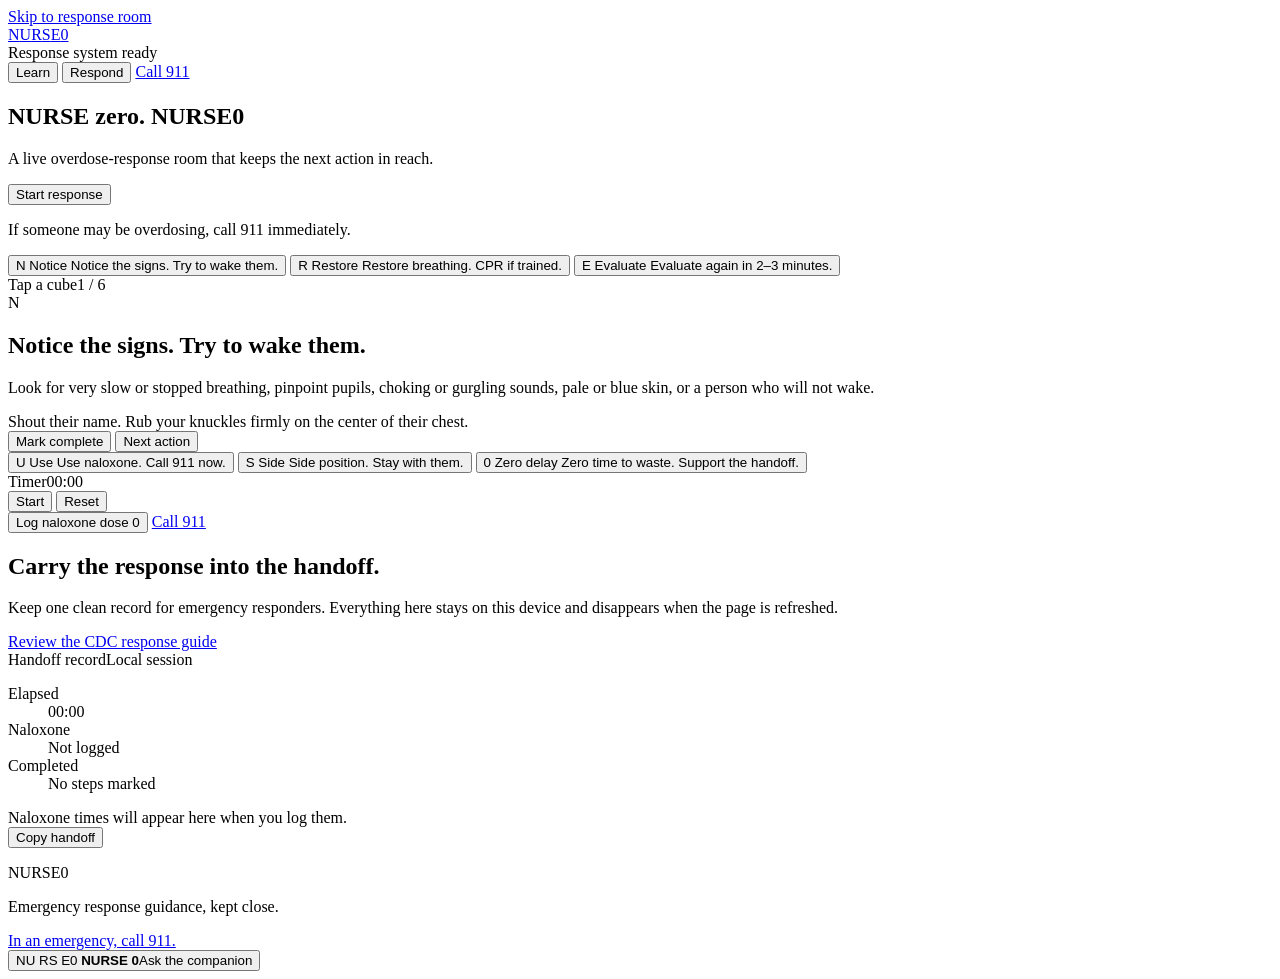
==== commit 396d6df4: "Rebuild NURSE 0 interactive response experience" ====
--- a/index.html
+++ b/index.html
@@ -1,749 +1,190 @@
 <!doctype html>
 <html lang="en">
-<head>
-    <meta charset="UTF-8">
-    <meta name="viewport" content="width=device-width, initial-scale=1.0">
-    <title>ANON = A Network Of NURSE'S</title>
-    
-    <link rel="preconnect" href="https://fonts.googleapis.com">
-    <link rel="preconnect" href="https://fonts.gstatic.com" crossorigin="">
-    <link href="https://fonts.googleapis.com/css2?family=Inter:wght@300;400;500&family=Playfair+Display:wght@400;500&family=DotGothic16&family=JetBrains+Mono:wght@300;400;500&display=swap" rel="stylesheet">
-    
-    <script src="https://cdn.tailwindcss.com"></script>
-    <script src="https://code.iconify.design/iconify-icon/1.0.7/iconify-icon.min.js"></script>
-    <script src="https://cdnjs.cloudflare.com/ajax/libs/gsap/3.12.2/gsap.min.js"></script>
-    <script src="https://cdnjs.cloudflare.com/ajax/libs/gsap/3.12.2/ScrollTrigger.min.js"></script>
-</head>
-<body class="text-white antialiased overflow-x-hidden min-h-screen relative selection:bg-cyan-500/30 selection:text-white [&::-webkit-scrollbar]:hidden [-ms-overflow-style:none] [scrollbar-width:none] font-['Inter'] bg-[#02040A]">
+  <head>
+    <meta charset="utf-8" />
+    <meta name="viewport" content="width=device-width, initial-scale=1, viewport-fit=cover" />
+    <meta name="theme-color" content="#030407" />
+    <meta name="description" content="NURSE 0 keeps overdose response steps, a timer, and an emergency handoff within reach." />
+    <title>NURSE 0 | Overdose Response Companion</title>
+    <link rel="preconnect" href="https://fonts.googleapis.com" />
+    <link rel="preconnect" href="https://fonts.gstatic.com" crossorigin="" />
+    <link href="https://fonts.googleapis.com/css2?family=Chakra+Petch:wght@500;600;700&family=Manrope:wght@400;500;600;700;800&display=swap" rel="stylesheet" />
+    <link rel="stylesheet" href="nurse.css" />
+    <script src="nurse.js" defer></script>
+  </head>
+  <body data-initial-mode="explore">
+    <!--
+      THESIS: The emergency protocol is the interface; no conventional hero or page stack.
+      OWN-WORLD: Glossy midnight surfaces, rich orange response cubes, one cool-blue signal spine.
+      STORY: Recognize NURSE 0, choose the next step, time the response, and hand off cleanly.
+      FIRST VIEWPORT: Six letter cubes orbit a full-height live guidance core with 911 always visible.
+      FORM: Response chamber; the user's recording and marked cube reference pin the direction.
+    -->
+    <a class="skip-link" href="#response-room">Skip to response room</a>
 
-    <div class="fixed inset-0 z-[-2] bg-cover bg-center opacity-30" style="background-image: url('https://hoirqrkdgbmvpwutwuwj.supabase.co/storage/v1/object/public/assets/assets/fa51902b-c2a4-4c33-a96e-a8f1ef67edc6_1600w.jpg'); overflow:hidden; isolation:isolate">
-        <div class="absolute inset-0 bg-[#02040A]/80 backdrop-blur-[4px]"></div>
-    </div>
-    <div class="fixed inset-0 z-[-1] opacity-20 pointer-events-none" style="background-image: radial-gradient(circle at center, #22d3ee 1px, transparent 1px); background-size: 24px 24px;"></div>
-    <div class="fixed inset-0 z-[-1] bg-gradient-to-b from-transparent via-[#02040A]/80 to-[#02040A]"></div>
+    <main class="nurse-shell">
+      <header class="top-rail">
+        <a class="brand-link" href="index.html" aria-label="NURSE home">
+          <span class="nurse-mark nurse-mark--compact" aria-hidden="true">
+            <span>N</span><span>U</span><span>R</span><span>S</span><span>E</span><span class="nurse-mark__zero">0</span>
+          </span>
+        </a>
+        <div class="top-rail__status" aria-live="polite">
+          <span class="status-pip" data-status-pip></span>
+          <span data-status>Response system ready</span>
+        </div>
+        <nav class="top-rail__nav" aria-label="Primary navigation">
+          <button type="button" class="rail-link is-active" data-mode="explore">Learn</button>
+          <button type="button" class="rail-link" data-mode="respond">Respond</button>
+          <a class="call-link" href="tel:911" aria-label="Call 911"><span>Call 911</span></a>
+        </nav>
+      </header>
 
-    <nav class="animate-item opacity-0 -translate-y-4 transition-all duration-1000 ease-out fixed top-0 left-0 w-full px-6 py-5 flex items-center justify-between z-50 mix-blend-normal">
-        <a href="#" class="w-20 h-10 bg-[#050B14] rounded-lg flex items-center justify-center border border-cyan-500/30 shadow-[0_0_15px_rgba(34,211,238,0.3)] hover:shadow-[0_0_25px_rgba(34,211,238,0.6)] hover:scale-105 transition-all duration-300 anon-wordmark">
-            <span class="anon-mark-a">A</span><span class="anon-mark-non">NON</span>
-        </a>
-
-        <div class="hidden md:flex items-center gap-8 text-xs font-light text-cyan-900/60">
-            <a href="https://gist.githack.com/cannonjason2027-lab/0877ef0e9034752a8e6f294dccbd8424/raw/anon-network-complete.html#signup" class="hover:text-cyan-400 transition-colors font-['JetBrains_Mono'] tracking-widest uppercase">BECOME A NURSE</a>
-            <a href="https://gist.githack.com/cannonjason2027-lab/0877ef0e9034752a8e6f294dccbd8424/raw/anon-network-complete.html#network" class="hover:text-cyan-400 transition-colors font-['JetBrains_Mono'] tracking-widest uppercase">Support Our Network</a>
-            <a href="https://gist.githack.com/cannonjason2027-lab/0877ef0e9034752a8e6f294dccbd8424/raw/anon-network-complete.html#story" class="hover:text-cyan-400 transition-colors font-['JetBrains_Mono'] tracking-widest uppercase">Our Story</a>
+      <section id="response-room" class="response-room" aria-labelledby="response-title">
+        <div class="signal-field" aria-hidden="true">
+          <div class="signal-field__beam"></div>
+          <div class="signal-field__core"></div>
         </div>
 
-        <a href="https://gist.githack.com/cannonjason2027-lab/0877ef0e9034752a8e6f294dccbd8424/raw/anon-network-complete.html#signup" target="_blank" rel="noopener" class="bg-cyan-950/50 text-cyan-400 px-5 py-2.5 rounded-sm text-xs font-normal border border-cyan-500/50 shadow-[0_0_15px_rgba(34,211,238,0.1)] hover:bg-cyan-900/50 hover:shadow-[0_0_20px_rgba(34,211,238,0.3)] hover:-translate-y-0.5 transition-all duration-300 font-['JetBrains_Mono'] uppercase tracking-widest">
-            Connect
-        </a>
-    </nav>
-    
-    <div class="fixed top-[80px] left-0 w-full h-px bg-gradient-to-r from-transparent via-cyan-500/30 to-transparent z-40 opacity-60"></div>
-
-    <main class="relative z-10 flex flex-col items-center justify-center min-h-screen pt-32 pb-20 px-4 md:px-8 max-w-6xl mx-auto text-center">
-        
-        <div class="animate-item opacity-0 translate-y-8 blur-sm transition-all duration-1000 ease-out delay-100 inline-flex items-center justify-center p-[1px] rounded-sm bg-gradient-to-r from-cyan-500/50 via-teal-400/50 to-cyan-500/50 mb-10 shadow-[0_0_20px_rgba(34,211,238,0.1)]">
-            <div class="bg-[#050B14] backdrop-blur-md rounded-sm px-3 py-1.5 flex items-center gap-3">
-                <span class="bg-cyan-500/20 border border-cyan-500/50 text-cyan-400 text-xs px-2 py-0.5 rounded-sm font-normal tracking-[0.2em] font-['JetBrains_Mono'] uppercase">Status</span>
-                <span class="text-xs font-light text-cyan-100/70 pr-2 font-['JetBrains_Mono'] tracking-widest uppercase">Current State: Optimal</span>
-            </div>
+        <div class="room-intro">
+          <div>
+            <h1 id="response-title">
+              <span class="sr-only">NURSE zero.</span>
+              <span class="nurse-mark" aria-hidden="true">
+                <span>N</span><span>U</span><span>R</span><span>S</span><span>E</span><span class="nurse-mark__zero">0</span>
+              </span>
+            </h1>
+            <p class="room-intro__lede">A live overdose-response room that keeps the next action in reach.</p>
+          </div>
+          <div class="room-intro__actions">
+            <button type="button" class="primary-action" data-start>Start response</button>
+            <p>If someone may be overdosing, call 911 immediately.</p>
+          </div>
         </div>
 
-        <div class="anon-landing-graffiti" aria-hidden="true"></div>
-        <h1 class="font-['Playfair_Display'] text-5xl md:text-7xl lg:text-8xl tracking-tight text-white leading-[1.1] mb-6 max-w-6xl mx-auto flex flex-wrap justify-center gap-x-4 gap-y-2 uppercase">
-            <span class="overflow-hidden inline-block pt-1 pb-2 px-1"><span class="gsap-word inline-block opacity-0 translate-y-full font-['DotGothic16'] font-bold"><span class="anon-mark-a">A</span><span class="anon-mark-non">NON</span></span></span>
-            <span class="overflow-hidden inline-block pt-1 pb-2 px-1"><span class="gsap-word inline-block opacity-0 translate-y-full font-['DotGothic16'] font-bold anon-mark-equals">=</span></span>
-            <div class="w-full hidden md:block"></div>
-            <span class="overflow-hidden inline-block pt-1 pb-2 px-1">
-                <span class="gsap-word inline-flex items-center opacity-0 translate-y-full font-['DotGothic16'] font-normal">
-                    <span class="anon-network-emphasis drop-shadow-[0_0_15px_rgba(34,211,238,0.3)]">
-                        <span class="anon-network-phrase"><span class="anon-acro">A</span> <span class="anon-acro">N</span>ETWORK <span class="anon-acro">O</span>F <span class="anon-acro">N</span>URSE'S</span>
-                        <span class="anon-underline-stack" aria-hidden="true"><span></span><span></span><span></span></span>
-                    </span>
-                </span>
-            </span>
-        </h1>
+        <div class="chamber-layout">
+          <div class="step-bank step-bank--left" role="list" aria-label="NURSE steps one, three, and five">
+            <button type="button" role="listitem" class="step-cube is-selected" data-step="0" aria-pressed="true">
+              <span class="step-cube__cap"><span class="step-cube__letter">N</span><span class="step-cube__done" data-done hidden>Done</span></span>
+              <span class="step-cube__name">Notice</span>
+              <span class="step-cube__short">Notice the signs. Try to wake them.</span>
+              <span class="step-cube__edge" aria-hidden="true"></span>
+            </button>
+            <button type="button" role="listitem" class="step-cube" data-step="2" aria-pressed="false">
+              <span class="step-cube__cap"><span class="step-cube__letter">R</span><span class="step-cube__done" data-done hidden>Done</span></span>
+              <span class="step-cube__name">Restore</span>
+              <span class="step-cube__short">Restore breathing. CPR if trained.</span>
+              <span class="step-cube__edge" aria-hidden="true"></span>
+            </button>
+            <button type="button" role="listitem" class="step-cube" data-step="4" aria-pressed="false">
+              <span class="step-cube__cap"><span class="step-cube__letter">E</span><span class="step-cube__done" data-done hidden>Done</span></span>
+              <span class="step-cube__name">Evaluate</span>
+              <span class="step-cube__short">Evaluate again in 2–3 minutes.</span>
+              <span class="step-cube__edge" aria-hidden="true"></span>
+            </button>
+          </div>
 
-        <p class="animate-item opacity-0 translate-y-8 blur-sm transition-all duration-1000 ease-out delay-300 text-xs font-light max-w-3xl mx-auto mb-10 leading-relaxed font-['JetBrains_Mono'] uppercase anon-guardian-copy">
-            ANON was built with the help of my fallen brothers. It began as an emergency response network for opiate overdoses, but it became so much more: a way for everyone to look out for loved ones, neighbors, and even people they do not like. When push comes to shove, I believe we have each other's back. I am from Philly. You did not make me, and you cannot break me. Nobody likes us and we do not care. One spray at a time, I am coming to save your sorry ass.
-        </p>
+          <article class="response-core" aria-live="polite" aria-labelledby="active-step-title">
+            <div class="response-core__signal" aria-hidden="true"><span></span></div>
+            <div class="response-core__topline"><span data-guidance-label>Tap a cube</span><span data-step-count>1 / 6</span></div>
+            <div class="response-core__content" data-core-content>
+              <span class="response-core__letter" data-core-letter aria-hidden="true">N</span>
+              <h2 id="active-step-title" data-core-title>Notice the signs. Try to wake them.</h2>
+              <p data-core-detail>Look for very slow or stopped breathing, pinpoint pupils, choking or gurgling sounds, pale or blue skin, or a person who will not wake.</p>
+              <div class="response-core__cue"><span data-core-cue>Shout their name. Rub your knuckles firmly on the center of their chest.</span></div>
+            </div>
+            <div class="response-core__controls">
+              <button type="button" class="secondary-action" data-complete>Mark complete</button>
+              <button type="button" class="text-action" data-next>Next action</button>
+            </div>
+          </article>
 
-        <div class="animate-item opacity-0 translate-y-8 blur-sm transition-all duration-1000 ease-out delay-400 flex flex-col sm:flex-row items-center gap-6 justify-center w-full button-row">
-            <a href="./dashboard.html" target="_blank" rel="noopener" class="bg-cyan-500/10 text-cyan-400 px-8 py-3 rounded-sm text-xs font-medium shadow-[0_0_20px_rgba(34,211,238,0.1)] hover:-translate-y-1 hover:bg-cyan-500/20 hover:shadow-[0_0_30px_rgba(34,211,238,0.3)] transition-all duration-300 border border-cyan-500/50 font-['JetBrains_Mono'] tracking-widest uppercase">
-                NURSE'S DASH UI
-            </a>
-            <a href="https://gist.githack.com/cannonjason2027-lab/0877ef0e9034752a8e6f294dccbd8424/raw/anon-network-complete.html#network" class="text-xs font-normal text-orange-500/80 flex items-center gap-1.5 hover:text-orange-400 transition-colors group font-['JetBrains_Mono'] tracking-widest uppercase">
-                View Vitality Data 
-                <iconify-icon icon="solar:alt-arrow-right-linear" class="text-base group-hover:translate-x-1 transition-transform" stroke-width="1.5"></iconify-icon>
-            </a>
+          <div class="step-bank step-bank--right" role="list" aria-label="NURSE steps two, four, and six">
+            <button type="button" role="listitem" class="step-cube" data-step="1" aria-pressed="false">
+              <span class="step-cube__cap"><span class="step-cube__letter">U</span><span class="step-cube__done" data-done hidden>Done</span></span>
+              <span class="step-cube__name">Use</span>
+              <span class="step-cube__short">Use naloxone. Call 911 now.</span>
+              <span class="step-cube__edge" aria-hidden="true"></span>
+            </button>
+            <button type="button" role="listitem" class="step-cube" data-step="3" aria-pressed="false">
+              <span class="step-cube__cap"><span class="step-cube__letter">S</span><span class="step-cube__done" data-done hidden>Done</span></span>
+              <span class="step-cube__name">Side</span>
+              <span class="step-cube__short">Side position. Stay with them.</span>
+              <span class="step-cube__edge" aria-hidden="true"></span>
+            </button>
+            <button type="button" role="listitem" class="step-cube" data-step="5" aria-pressed="false">
+              <span class="step-cube__cap"><span class="step-cube__letter">0</span><span class="step-cube__done" data-done hidden>Done</span></span>
+              <span class="step-cube__name">Zero delay</span>
+              <span class="step-cube__short">Zero time to waste. Support the handoff.</span>
+              <span class="step-cube__edge" aria-hidden="true"></span>
+            </button>
+          </div>
         </div>
 
-        <div class="animate-item opacity-0 transition-all duration-1000 ease-out delay-500 w-full max-w-2xl h-px bg-gradient-to-r from-transparent via-cyan-500/20 to-transparent mt-20 mb-4 opacity-80"></div>
+        <div class="action-dock" aria-label="Response tools">
+          <div class="timer-module">
+            <div class="timer-module__readout"><span>Timer</span><span data-timer>00:00</span></div>
+            <button type="button" class="timer-control" data-timer-toggle>Start</button>
+            <button type="button" class="timer-control" data-timer-reset>Reset</button>
+          </div>
+          <button type="button" class="dose-action" data-dose>Log naloxone dose <span data-dose-count>0</span></button>
+          <a class="dock-call" href="tel:911">Call 911</a>
+        </div>
+      </section>
 
-        <div class="animate-item opacity-0 translate-y-16 blur-lg transition-all duration-1000 ease-out delay-500 mt-8 w-full max-w-[720px] relative group mx-auto" style="perspective: 1000px;">
-            
-            <div class="absolute -inset-4 bg-gradient-to-b from-cyan-500/10 to-transparent rounded-sm blur-2xl opacity-40 z-0"></div>
-            
-            <div class="relative rounded-sm p-[1px] bg-gradient-to-b from-cyan-500/40 via-cyan-900/40 to-[#02040A] shadow-[0_20px_50px_-15px_rgba(34,211,238,0.1)] z-10">
-                
-                <div class="bg-[#050B14] rounded-sm relative overflow-hidden border border-cyan-500/10 w-full aspect-video flex flex-col">
-                    
-                    <div class="absolute w-px h-px opacity-0 pointer-events-none z-[-10]">
-                        <div id="yt-player"></div>
-                    </div>
-                    
-                    <div id="nexus-bg-container" class="absolute inset-0 w-full h-full bg-[#000000] overflow-hidden pointer-events-none z-0">
-                        <canvas id="glcanvas" class="w-full h-full pointer-events-none"></canvas>
-                        
-                        <div class="absolute -inset-10 pointer-events-none bg-parallax mix-blend-screen" style="background-image: radial-gradient(rgba(255, 255, 255, 0.05) 0.5px, transparent 0.5px); background-size: 6px 6px;"></div>
-                        <div class="absolute inset-0 pointer-events-none flex justify-between px-[10%] opacity-20">
-                            <div class="w-px h-full bg-white/5 relative"><div class="absolute top-1/4 -left-1 w-2 h-2 border border-[#06B6D4] bg-[#000000]"></div></div>
-                            <div class="w-px h-full bg-white/5 relative"><div class="absolute bottom-1/3 -left-1 w-2 h-2 border border-[#06B6D4] bg-[#000000]"></div></div>
-                            <div class="w-px h-full bg-white/5 relative"><div class="absolute top-2/3 -left-1 w-2 h-2 border border-[#06B6D4] bg-[#000000]"></div></div>
-                            <div class="w-px h-full bg-white/5 relative"></div>
-                        </div>
-                    </div>
+      <section class="handoff-section" aria-labelledby="handoff-title">
+        <div class="handoff-section__lead">
+          <h2 id="handoff-title">Carry the response into the handoff.</h2>
+          <p>Keep one clean record for emergency responders. Everything here stays on this device and disappears when the page is refreshed.</p>
+          <a class="source-link" href="https://www.cdc.gov/stop-overdose/response/index.html" target="_blank" rel="noreferrer">Review the CDC response guide</a>
+        </div>
+        <div class="handoff-console">
+          <div class="handoff-console__header"><span>Handoff record</span><span>Local session</span></div>
+          <dl>
+            <div><dt>Elapsed</dt><dd data-handoff-elapsed>00:00</dd></div>
+            <div><dt>Naloxone</dt><dd data-handoff-doses>Not logged</dd></div>
+            <div><dt>Completed</dt><dd data-handoff-completed>No steps marked</dd></div>
+          </dl>
+          <div class="dose-log" data-dose-log><span class="dose-log__empty">Naloxone times will appear here when you log them.</span></div>
+          <button type="button" class="copy-action" data-copy>Copy handoff</button>
+          <p class="copy-status" data-copy-status role="status"></p>
+        </div>
+      </section>
 
-                    <div id="nexus-scroll-container" class="absolute inset-0 w-full h-full overflow-y-auto overflow-x-hidden z-10 text-[#F5F5F5] font-['Inter',sans-serif] selection:bg-[#06B6D4] selection:text-black pb-16">
-                        <div class="relative w-full p-4 md:p-6 lg:p-8 max-w-[1200px] mx-auto flex flex-col">
-                            
-                            <header class="mb-10 flex flex-col md:flex-row md:justify-between md:items-end gap-4 border-b border-[#EA580C] pb-4 shrink-0 text-left">
-                                <div>
-                                    <div class="overflow-hidden py-1">
-                                        <h2 class="text-[#06B6D4] text-2xl md:text-3xl font-light tracking-tight leading-[1.05] uppercase flex items-center gap-2 text-reveal m-0 tracking-tight">
-                                            <iconify-icon icon="solar:radar-linear" class="text-2xl md:text-3xl" stroke-width="1.5"></iconify-icon>
-                                            <span><span class="anon-mark-a">A</span><span class="anon-mark-non">NON</span></span><span class="anon-mark-equals ml-2">=</span><span class="anon-network-emphasis ml-2"><span class="anon-network-phrase"><span class="anon-acro">A</span> <span class="anon-acro">N</span>ETWORK <span class="anon-acro">O</span>F <span class="anon-acro">N</span>URSE'S</span><span class="anon-underline-stack" aria-hidden="true"><span></span><span></span><span></span></span></span>
-                                        </h2>
-                                    </div>
-                                    <div class="overflow-hidden mt-1">
-                                        <p class="text-xs font-['JetBrains_Mono',monospace] text-[#A3A3A3] tracking-widest font-normal text-reveal m-0">NETWORK RANGE = 5-10 miles max</p>
-                                    </div>
-                                </div>
-                                <div class="md:text-right flex flex-col gap-1">
-                                    <div class="overflow-hidden">
-                                        <div class="text-xs font-['JetBrains_Mono',monospace] text-[#06B6D4] tracking-widest font-normal text-reveal" style="text-shadow: 0 0 10px rgba(6, 182, 212, 0.5);">CURRENT STATE: OPTIMAL</div>
-                                    </div>
-                                    <div class="overflow-hidden">
-                                        <div class="text-xs font-['JetBrains_Mono',monospace] text-slate-600 tracking-widest font-normal text-reveal">NURSE'S NEEDED: <span class="text-slate-400">signup today</span></div>
-                                    </div>
-                                </div>
-                            </header>
+      <footer class="site-footer">
+        <span class="nurse-mark nurse-mark--compact" aria-hidden="true">
+          <span>N</span><span>U</span><span>R</span><span>S</span><span>E</span><span class="nurse-mark__zero">0</span>
+        </span>
+        <p>Emergency response guidance, kept close.</p>
+        <a href="tel:911">In an emergency, call 911.</a>
+      </footer>
 
-                            <div class="grid grid-cols-1 md:grid-cols-2 gap-4 lg:gap-6 auto-rows-fr">
-
-                                <div class="hud-panel relative aspect-[4/3] group p-[0.75px] rounded-[2px] bg-gradient-to-br from-[#06b6d480] to-[#ea580c33]" style="box-shadow: 0 0 15px rgba(234, 88, 12, 0.2) inset, 0 0 20px rgba(6, 182, 212, 0.1);">
-                                    <div class="relative bg-[#000000]/95 backdrop-blur-md w-full h-full p-4 flex flex-col justify-center items-center rounded-[1.25px]">
-                                        <div class="absolute top-0 left-0 w-3 h-3 border-t border-l border-[#06B6D4]/50 transition-colors group-hover:border-[#06B6D4]"></div>
-                                        <div class="absolute top-0 right-0 w-3 h-3 border-t border-r border-[#06B6D4]/50 transition-colors group-hover:border-[#06B6D4]"></div>
-                                        <div class="absolute bottom-0 left-0 w-3 h-3 border-b border-l border-[#06B6D4]/50 transition-colors group-hover:border-[#06B6D4]"></div>
-                                        <div class="absolute bottom-0 right-0 w-3 h-3 border-b border-r border-[#06B6D4]/50 transition-colors group-hover:border-[#06B6D4]"></div>
-                                        <div class="absolute inset-0 mix-blend-screen opacity-50" style="background-image: radial-gradient(rgba(255, 255, 255, 0.05) 0.5px, transparent 0.5px); background-size: 6px 6px;"></div>
-
-                                        <div class="relative z-10 w-full flex flex-col items-center gap-4">
-                                            <div class="flex items-end gap-[4px] h-[40px] w-full justify-center equalizer-container">
-                                            </div>
-                                            <div class="w-full h-px bg-gradient-to-r from-transparent via-[#06B6D4]/50 to-transparent relative mt-2">
-                                                <div class="absolute -top-1 left-1/2 -translate-x-1/2 w-1 h-3 bg-[#06B6D4]"></div>
-                                            </div>
-                                            <p class="text-xs font-['JetBrains_Mono',monospace] font-normal text-[#06B6D4] tracking-widest uppercase mt-2">Heart Beats Per Minute</p>
-                                        </div>
-                                    </div>
-                                </div>
-
-                                <a href="./dashboard.html" target="_blank" rel="noopener" aria-label="Open NURSE'S Dash UI full window" class="hud-panel relative aspect-[4/3] group p-[0.75px] rounded-[2px] bg-gradient-to-br from-[#06b6d480] to-[#ea580c33] cursor-pointer block hover:shadow-[0_0_28px_rgba(56,189,248,0.35)] transition-shadow">
-                                    <div class="relative bg-[#000000]/95 backdrop-blur-md w-full h-full p-4 flex flex-col justify-center items-center rounded-[1.25px] overflow-hidden">
-                                        <div class="absolute top-0 left-0 w-3 h-3 border-t border-l border-[#06B6D4]/50"></div>
-                                        <div class="absolute top-0 right-0 w-3 h-3 border-t border-r border-[#06B6D4]/50"></div>
-                                        <div class="absolute bottom-0 left-0 w-3 h-3 border-b border-l border-[#06B6D4]/50"></div>
-                                        <div class="absolute bottom-0 right-0 w-3 h-3 border-b border-r border-[#06B6D4]/50"></div>
-                                        
-                                        <div class="relative w-28 h-28 flex items-center justify-center">
-                                            <svg class="absolute inset-0 w-full h-full animate-[spin_20s_linear_infinite]" viewBox="0 0 100 100">
-                                                <circle cx="50" cy="50" r="48" fill="none" stroke="#EA580C" stroke-width="2" stroke-dasharray="4 4"/>
-                                                <g stroke="#06B6D4" stroke-width="1.5">
-                                                    <line x1="50" y1="0" x2="50" y2="4"/>
-                                                    <line x1="50" y1="100" x2="50" y2="96"/>
-                                                    <line x1="0" y1="50" x2="4" y2="50"/>
-                                                    <line x1="100" y1="50" x2="96" y2="50"/>
-                                                </g>
-                                            </svg>
-                                            <svg class="absolute inset-2 w-[calc(100%-16px)] h-[calc(100%-16px)] animate-[spin_15s_linear_infinite_reverse]" viewBox="0 0 100 100">
-                                                <circle cx="50" cy="50" r="44" fill="none" stroke="#06B6D4" stroke-width="6" stroke-dasharray="20 5" opacity="0.8"/>
-                                            </svg>
-                                            <svg class="absolute inset-6 w-[calc(100%-48px)] h-[calc(100%-48px)] animate-[spin_10s_linear_infinite]" viewBox="0 0 100 100">
-                                                <circle cx="50" cy="50" r="40" fill="none" stroke="#EA580C" stroke-width="8" stroke-dasharray="1 3"/>
-                                            </svg>
-                                            <div class="absolute flex flex-col items-center justify-center">
-                                                <span class="text-[#06B6D4] text-xl font-medium tracking-tight">78<span class="text-xs font-['JetBrains_Mono',monospace] ml-1">%</span></span>
-                                                <span class="text-xs font-['JetBrains_Mono',monospace] text-[#06B6D4] mt-1 uppercase tracking-widest scale-75">oxygen level</span>
-                                            </div>
-                                        </div>
-                                    </div>
-                                </a>
-
-                                <div class="hud-panel relative aspect-[4/3] group p-[0.75px] rounded-[2px] bg-gradient-to-br from-[#06b6d480] to-[#ea580c33]">
-                                    <div class="relative bg-[#000000]/95 backdrop-blur-md w-full h-full p-4 flex flex-col justify-center items-center rounded-[1.25px]">
-                                        <div class="absolute top-0 left-0 w-3 h-3 border-t border-l border-[#06B6D4]/50"></div>
-                                        <div class="absolute top-0 right-0 w-3 h-3 border-t border-r border-[#06B6D4]/50"></div>
-                                        <div class="absolute bottom-0 left-0 w-3 h-3 border-b border-l border-[#06B6D4]/50"></div>
-                                        <div class="absolute bottom-0 right-0 w-3 h-3 border-b border-r border-[#06B6D4]/50"></div>
-                                        
-                                        <div class="relative w-full h-24 flex flex-col items-center justify-center perspective-container" style="perspective: 400px;">
-                                            <div class="text-[#06B6D4] text-lg font-normal mb-2 tracking-tight" style="text-shadow: 0 0 10px rgba(6, 182, 212, 0.5);">100%</div>
-                                            <div class="relative w-28 h-16" style="transform: rotateX(60deg);">
-                                                <svg class="absolute inset-0 w-full h-full funnel-ring" viewBox="0 0 100 100" style="top: 0;">
-                                                    <ellipse cx="50" cy="50" rx="48" ry="48" fill="none" stroke="#06B6D4" stroke-width="2" stroke-dasharray="2 4"/>
-                                                </svg>
-                                                <svg class="absolute inset-0 w-full h-full funnel-ring" viewBox="0 0 100 100" style="top: 10px; transform: scale(0.85);">
-                                                    <ellipse cx="50" cy="50" rx="48" ry="48" fill="none" stroke="#EA580C" stroke-width="2" stroke-dasharray="4 6"/>
-                                                </svg>
-                                                <svg class="absolute inset-0 w-full h-full funnel-ring" viewBox="0 0 100 100" style="top: 20px; transform: scale(0.7);">
-                                                    <ellipse cx="50" cy="50" rx="48" ry="48" fill="none" stroke="#EA580C" stroke-width="2" stroke-dasharray="1 2"/>
-                                                </svg>
-                                                <svg class="absolute inset-0 w-full h-full funnel-ring" viewBox="0 0 100 100" style="top: 30px; transform: scale(0.55);">
-                                                    <ellipse cx="50" cy="50" rx="48" ry="48" fill="none" stroke="#9A3412" stroke-width="2"/>
-                                                </svg>
-                                            </div>
-                                        </div>
-                                    </div>
-                                </div>
-
-                                <div class="hud-panel relative aspect-[4/3] group p-[0.75px] rounded-[2px] bg-gradient-to-br from-[#06b6d480] to-[#ea580c33]">
-                                    <div class="relative bg-[#000000]/95 backdrop-blur-md w-full h-full p-4 flex flex-col justify-center items-center rounded-[1.25px]">
-                                        <div class="absolute top-0 left-0 w-3 h-3 border-t border-l border-[#06B6D4]/50"></div>
-                                        <div class="absolute top-0 right-0 w-3 h-3 border-t border-r border-[#06B6D4]/50"></div>
-                                        <div class="absolute bottom-0 left-0 w-3 h-3 border-b border-l border-[#06B6D4]/50"></div>
-                                        <div class="absolute bottom-0 right-0 w-3 h-3 border-b border-r border-[#06B6D4]/50"></div>
-                                        
-                                        <div class="relative w-28 h-28 flex items-center justify-center">
-                                            <svg class="absolute inset-0 w-full h-full animate-[spin_30s_linear_infinite]" viewBox="0 0 100 100">
-                                                <circle cx="50" cy="50" r="46" fill="none" stroke="#06B6D4" stroke-width="6" stroke-dasharray="4 2"/>
-                                            </svg>
-                                            <svg class="absolute inset-3 w-[calc(100%-24px)] h-[calc(100%-24px)] animate-[spin_20s_linear_infinite_reverse]" viewBox="0 0 100 100">
-                                                <circle cx="50" cy="50" r="42" fill="none" stroke="#EA580C" stroke-width="3" stroke-dasharray="1 4"/>
-                                            </svg>
-                                            <svg class="absolute inset-6 w-[calc(100%-48px)] h-[calc(100%-48px)]" viewBox="0 0 100 100">
-                                                <circle cx="50" cy="50" r="38" fill="none" stroke="#EA580C" stroke-width="8"/>
-                                                <circle cx="50" cy="50" r="38" fill="none" stroke="#06B6D4" stroke-width="8" stroke-dasharray="60 180" class="origin-center animate-[spin_8s_ease-in-out_infinite]"/>
-                                            </svg>
-                                            <div class="absolute w-1.5 h-1.5 rounded-full bg-[#06B6D4] shadow-[0_0_10px_#06B6D4] animate-pulse"></div>
-                                        </div>
-                                    </div>
-                                </div>
-
-                                <div class="hud-panel relative aspect-[4/3] group p-[0.75px] rounded-[2px] bg-gradient-to-br from-[#06b6d480] to-[#ea580c33]">
-                                    <div class="relative bg-[#000000]/95 backdrop-blur-md w-full h-full p-4 flex flex-col justify-center items-center rounded-[1.25px]">
-                                        <div class="absolute top-0 left-0 w-3 h-3 border-t border-l border-[#06B6D4]/50"></div>
-                                        <div class="absolute top-0 right-0 w-3 h-3 border-t border-r border-[#06B6D4]/50"></div>
-                                        <div class="absolute bottom-0 left-0 w-3 h-3 border-b border-l border-[#06B6D4]/50"></div>
-                                        <div class="absolute bottom-0 right-0 w-3 h-3 border-b border-r border-[#06B6D4]/50"></div>
-                                        
-                                        <p class="text-xs font-['JetBrains_Mono',monospace] font-normal text-[#06B6D4] tracking-widest mb-4 w-full text-center uppercase">NETWORK STABILITY</p>
-                                        
-                                        <div class="relative w-36 h-10 flex justify-between items-center matrix-container">
-                                            <div class="absolute -left-4 top-1/2 -translate-y-1/2 flex flex-col gap-1.5">
-                                                <div class="w-3 h-px bg-[#06B6D4]/50 relative"><div class="absolute -left-1 -top-[1.5px] w-1 h-1 bg-[#06B6D4]"></div></div>
-                                                <div class="w-3 h-px bg-[#06B6D4]/50 relative"><div class="absolute -left-1 -top-[1.5px] w-1 h-1 bg-[#06B6D4]"></div></div>
-                                                <div class="w-3 h-px bg-[#06B6D4]/50 relative"><div class="absolute -left-1 -top-[1.5px] w-1 h-1 bg-[#06B6D4]"></div></div>
-                                            </div>
-                                            
-                                            <div class="flex gap-1 w-full justify-between px-2 matrix-bars"></div>
-                                            
-                                            <div class="absolute -right-4 bottom-0 w-6 h-6 border-r border-b border-[#06B6D4]/50 flex items-end justify-end">
-                                                <div class="w-1 h-1 bg-[#06B6D4] mb-[-2px] mr-[-2px]"></div>
-                                            </div>
-                                        </div>
-                                    </div>
-                                </div>
-
-                                <div class="hud-panel relative aspect-[4/3] group p-[0.75px] rounded-[2px] bg-gradient-to-br from-[#06b6d480] to-[#ea580c33]">
-                                    <div class="relative bg-[#000000]/95 backdrop-blur-md w-full h-full p-4 flex flex-col justify-center items-center rounded-[1.25px]">
-                                        <div class="absolute top-0 left-0 w-3 h-3 border-t border-l border-[#06B6D4]/50"></div>
-                                        <div class="absolute top-0 right-0 w-3 h-3 border-t border-r border-[#06B6D4]/50"></div>
-                                        <div class="absolute bottom-0 left-0 w-3 h-3 border-b border-l border-[#06B6D4]/50"></div>
-                                        <div class="absolute bottom-0 right-0 w-3 h-3 border-b border-r border-[#06B6D4]/50"></div>
-                                        
-                                        <div class="relative w-28 h-28 flex items-center justify-center">
-                                            <svg class="absolute inset-0 w-full h-full transform -rotate-90" viewBox="0 0 100 100">
-                                                <circle cx="50" cy="50" r="40" fill="none" stroke="#7C2D12" stroke-width="12"/>
-                                                <circle cx="50" cy="50" r="40" fill="none" stroke="#EA580C" stroke-width="12" stroke-dasharray="251.2" stroke-dashoffset="100" class="transition-all duration-1000"/>
-                                                <circle cx="50" cy="50" r="40" fill="none" stroke="#06B6D4" stroke-width="12" stroke-dasharray="251.2" stroke-dashoffset="180" class="transition-all duration-1000 delay-300"/>
-                                                <path d="M 10 50 A 40 40 0 0 1 50 10" fill="none" stroke="#06B6D4" stroke-width="1" opacity="0.5"/>
-                                                <path d="M 90 50 A 40 40 0 0 0 50 90" fill="none" stroke="#06B6D4" stroke-width="1" opacity="0.5"/>
-                                            </svg>
-                                            <p class="absolute bottom-1/4 text-xs font-['JetBrains_Mono',monospace] font-normal text-[#06B6D4] tracking-widest uppercase scale-75">NURSE 10040</p>
-                                        </div>
-                                    </div>
-                                </div>
-
-                                <div class="hud-panel md:col-span-2 relative bg-transparent group">
-                                    <div class="anon-live-grid">
-                                        <section class="anon-live-panel" id="anon-body-panel">
-                                            <div class="anon-live-panel-inner">
-                                                <div class="anon-live-topline">
-                                                    <strong>USER #20043</strong>
-                                                    <span class="anon-live-status" data-anon-guardian>STANDBY</span>
-                                                </div>
-                                                <div class="anon-live-body">
-                                                    <div class="anon-body-figure anon-scan-frame" aria-label="Live body representation">
-                                                        <img class="anon-human-scan" src="https://gist.githack.com/cannonjason2027-lab/0877ef0e9034752a8e6f294dccbd8424/raw/assets/anon-anatomical-scan.png" alt="Live anatomical heart, circulation, and respiratory scan">
-                                                        <div class="anon-circulation-overlay" aria-hidden="true"></div>
-                                                        <div class="anon-respiration-overlay" aria-hidden="true"></div>
-                                                        <div class="anon-robot-scan" aria-label="Compact AI guardian robot">
-                                                            <div class="anon-robot">
-                                                                <div class="anon-robot-head">
-                                                                    <span class="anon-robot-eye"></span>
-                                                                    <span class="anon-robot-eye"></span>
-                                                                </div>
-                                                                <div class="anon-robot-body"></div>
-                                                                <div class="anon-robot-label">AI GUARDIAN</div>
-                                                            </div>
-                                                        </div>
-                                                    </div>
-                                                    <div class="anon-vitals">
-                                                        <div class="anon-vital"><span>Age</span><strong>19 YRS OLD</strong></div>
-                                                        <div class="anon-vital"><span>Oxygen Level</span><strong data-anon-oxygen>97%</strong></div>
-                                                        <div class="anon-vital"><span>Pulse</span><strong data-anon-pulse>73 BPM</strong></div>
-                                                        <div class="anon-vital"><span>Node Coherence</span><strong data-anon-coherence>0.74 SEARCHING</strong></div>
-                                                    </div>
-                                                </div>
-                                                <div class="anon-live-actions">
-                                                    <button type="button" id="anon-shapeshift">Activate Shapeshift</button>
-                                                    <button type="button" id="anon-match-nerse">Match NURSE</button>
-                                                    <button type="button" id="anon-alert-tree">Stage Alert Tree</button>
-                                                </div>
-                                                <div class="anon-live-footer">
-                                                    <span>HEART SCAN ACTIVE</span><span>NURSE = Narcan Urgent Response System Endgame</span>
-                                                </div>
-                                            </div>
-                                        </section>
-
-                                        <section class="anon-live-panel" id="anon-input-panel">
-                                            <div class="anon-live-panel-inner">
-                                                <div class="anon-live-topline">
-                                                    <strong>AI RESPONSE LOG</strong>
-                                                    <span class="anon-live-status">GEMINI / LOCAL READY</span>
-                                                </div>
-                                                <div class="anon-live-log" id="anon-response-log" aria-live="polite"></div>
-                                                <div class="anon-live-input-row">
-                                                    <input id="anon-nerse-query" type="text" placeholder="Type to the matched NURSE / guardian channel">
-                                                    <button type="button" id="anon-speak-message">Speak</button>
-                                                    <button type="button" id="anon-send-message">Send</button>
-                                                </div>
-                                                <div class="anon-live-footer">
-                                                    <span>A Network Of NURSE'S. Free guardian watch for the people you love.</span>
-                                                </div>
-                                            </div>
-                                        </section>
-                                    </div>
-                                </div>
-
-                            </div>
-                        </div>
-                    </div>
-
-                    <div class="absolute bottom-4 right-4 z-50 flex items-center gap-2 text-cyan-600 bg-[#050B14]/80 px-2 py-1.5 rounded-sm backdrop-blur-md border border-cyan-900/50 shadow-[0_4px_20px_rgba(0,0,0,0.5)]">
-                        <button id="play-pause-btn" class="w-8 h-8 rounded-sm bg-cyan-950/40 flex items-center justify-center hover:bg-cyan-900/80 hover:text-cyan-300 hover:border-cyan-500/50 transition-all border border-cyan-900/40">
-                            <iconify-icon icon="solar:pause-linear" class="text-sm" stroke-width="1.5"></iconify-icon>
-                        </button>
-                        <button id="skip-btn" class="w-8 h-8 rounded-sm bg-cyan-950/40 flex items-center justify-center hover:bg-cyan-900/80 hover:text-cyan-300 hover:border-cyan-500/50 transition-all border border-cyan-900/40" title="Restart">
-                            <iconify-icon icon="solar:skip-next-linear" class="text-sm" stroke-width="1.5"></iconify-icon>
-                        </button>
-                        <div class="w-[1px] h-4 bg-cyan-900/50 mx-1"></div>
-                        <button id="unmute-btn" class="w-8 h-8 rounded-sm bg-cyan-950/40 flex items-center justify-center hover:bg-cyan-900/80 hover:text-cyan-300 hover:border-cyan-500/50 transition-all border border-cyan-900/40" title="Toggle Sound">
-                            <iconify-icon icon="solar:volume-loud-linear" class="text-sm" stroke-width="1.5"></iconify-icon>
-                        </button>
-                    </div>
-
-                </div>
-            </div>
-        </div>
-
+      <div class="companion-wrap">
+        <aside id="nurse-companion-panel" class="companion-panel" aria-labelledby="companion-title" hidden>
+          <div class="companion-panel__header">
+            <div><span>NURSE 0 companion</span><strong id="companion-title" data-companion-title>Notice the signs. Try to wake them.</strong></div>
+            <button type="button" class="timer-control" data-companion-close aria-label="Close NURSE companion">Close</button>
+          </div>
+          <p data-companion-cue>Shout their name. Rub your knuckles firmly on the center of their chest.</p>
+          <div class="companion-panel__steps" aria-label="Choose a response step">
+            <button type="button" class="is-active" data-companion-step="0" aria-label="Open Notice step">N</button>
+            <button type="button" data-companion-step="1" aria-label="Open Use step">U</button>
+            <button type="button" data-companion-step="2" aria-label="Open Restore step">R</button>
+            <button type="button" data-companion-step="3" aria-label="Open Side step">S</button>
+            <button type="button" data-companion-step="4" aria-label="Open Evaluate step">E</button>
+            <button type="button" data-companion-step="5" aria-label="Open Zero delay step">0</button>
+          </div>
+          <button type="button" class="companion-primary" data-start>Keep guiding me</button>
+        </aside>
+        <button type="button" class="companion-button" data-companion-toggle aria-expanded="false" aria-controls="nurse-companion-panel">
+          <span class="letter-companion" aria-hidden="true">
+            <span class="letter-companion__cell">N</span><span class="letter-companion__cell">U</span>
+            <span class="letter-companion__cell">R</span><span class="letter-companion__cell">S</span>
+            <span class="letter-companion__cell">E</span><span class="letter-companion__cell">0</span>
+          </span>
+          <span class="companion-button__label"><strong>NURSE 0</strong><span data-companion-label>Ask the companion</span></span>
+        </button>
+      </div>
     </main>
-
-    <script type="x-shader/x-vertex" id="vertexShader">
-        attribute vec2 position;
-        void main() {
-            gl_Position = vec4(position, 0.0, 1.0);
-        }
-    </script>
-    <script type="x-shader/x-fragment" id="fragmentShader">
-        precision highp float;
-        uniform vec2 u_resolution;
-        uniform float u_time;
-
-        float random(vec2 st) { return fract(sin(dot(st.xy, vec2(12.9898,78.233))) * 43758.5453123); }
-        float noise(vec2 st) {
-            vec2 i = floor(st); vec2 f = fract(st);
-            float a = random(i); float b = random(i + vec2(1.0, 0.0));
-            float c = random(i + vec2(0.0, 1.0)); float d = random(i + vec2(1.0, 1.0));
-            vec2 u = f * f * (3.0 - 2.0 * f);
-            return mix(a, b, u.x) + (c - a)* u.y * (1.0 - u.x) + (d - b) * u.x * u.y;
-        }
-        float fbm(vec2 st) {
-            float v = 0.0; float a = 0.5; vec2 shift = vec2(100.0);
-            mat2 rot = mat2(cos(0.5), sin(0.5), -sin(0.5), cos(0.5));
-            for (int i = 0; i < 4; ++i) { v += a * noise(st); st = rot * st * 2.0 + shift; a *= 0.5; }
-            return v;
-        }
-
-        void main() {
-            vec2 uv = gl_FragCoord.xy / u_resolution.xy;
-            vec2 st = uv - 0.5;
-            st.x *= u_resolution.x / u_resolution.y;
-
-            vec3 baseColor = vec3(0.0, 0.0, 0.0);
-            vec3 greenColor = vec3(0.024, 0.714, 0.831);
-
-            float core = exp(-abs(uv.x - 0.5) * 4000.0);
-            float glow = exp(-abs(uv.x - 0.5) * 30.0) * 0.4;
-
-            vec2 fbm_uv = uv * 4.0;
-            fbm_uv.y -= u_time * 0.15;
-            float smokeNoise = fbm(fbm_uv);
-            float smokeMask = exp(-abs(uv.x - 0.5) * 15.0);
-            float smoke = smokeMask * smokeNoise * 0.6;
-
-            float pulse = sin(u_time * 2.0) * 0.2 + 0.8;
-            float intensity = (glow + smoke) * pulse;
-
-            float ht = sin(gl_FragCoord.x * 2.5) * sin(gl_FragCoord.y * 2.5);
-            float halftone = step(ht * 0.5 + 0.5, intensity * 3.0);
-
-            vec3 color = baseColor;
-            color = mix(color, greenColor, halftone);
-            color = mix(color, vec3(1.0), core);
-
-            gl_FragColor = vec4(color, 1.0);
-        }
-    </script>
-
-    <script>
-        var tag = document.createElement('script');
-        tag.src = "https://www.youtube.com/iframe_api";
-        var firstScriptTag = document.getElementsByTagName('script')[0];
-        firstScriptTag.parentNode.insertBefore(tag, firstScriptTag);
-
-        var ytPlayer;
-        function onYouTubeIframeAPIReady() {
-            ytPlayer = new YT.Player('yt-player', {
-                videoId: 'ZHKz7FBUF1w',
-                width: '100%',
-                height: '100%',
-                playerVars: {
-                    'autoplay': 1,
-                    'controls': 0,
-                    'disablekb': 1,
-                    'loop': 1,
-                    'playlist': 'ZHKz7FBUF1w',
-                    'modestbranding': 1,
-                    'mute': 0, 
-                    'playsinline': 1,
-                    'rel': 0,
-                    'showinfo': 0
-                },
-                events: {
-                    'onReady': onPlayerReady,
-                    'onStateChange': onPlayerStateChange
-                }
-            });
-        }
-
-        function onPlayerReady(event) {
-            event.target.playVideo();
-            event.target.unMute(); 
-        }
-
-        function onPlayerStateChange(event) {
-            const playIcon = document.querySelector('#play-pause-btn iconify-icon');
-            if (event.data === YT.PlayerState.PLAYING) {
-                playIcon.setAttribute('icon', 'solar:pause-linear');
-            } else if (event.data === YT.PlayerState.PAUSED || event.data === YT.PlayerState.ENDED) {
-                playIcon.setAttribute('icon', 'solar:play-linear');
-            }
-        }
-
-        // Fallback to ensure sound plays on first user interaction if browser policies block initial unmuted autoplay
-        document.body.addEventListener('click', function() {
-            if (ytPlayer && ytPlayer.getPlayerState) {
-                if (ytPlayer.getPlayerState() !== YT.PlayerState.PLAYING) {
-                    ytPlayer.unMute();
-                    ytPlayer.playVideo();
-                } else if (ytPlayer.isMuted()) {
-                    ytPlayer.unMute();
-                    const unmuteIcon = document.querySelector('#unmute-btn iconify-icon');
-                    if(unmuteIcon) unmuteIcon.setAttribute('icon', 'solar:volume-loud-linear');
-                }
-            }
-        }, { once: true });
-    </script>
-
-    <script>
-        document.addEventListener("DOMContentLoaded", () => {
-            gsap.registerPlugin(ScrollTrigger);
-
-            const items = document.querySelectorAll('.animate-item');
-            items.forEach((item, index) => {
-                setTimeout(() => {
-                    item.classList.remove('opacity-0', '-translate-y-4', 'translate-y-8', 'translate-y-16', 'blur-sm', 'blur-lg');
-                    item.classList.add('opacity-100', 'translate-y-0', 'blur-0');
-                }, 100 + (index * 150));
-            });
-
-            setTimeout(() => {
-                gsap.to(".gsap-word", {
-                    y: "0%",
-                    opacity: 1,
-                    duration: 1.2,
-                    ease: "power4.out",
-                    stagger: 0.15,
-                    scrollTrigger: { trigger: "h1", start: "top 80%" }
-                });
-            }, 300);
-
-            const eqContainer = document.querySelector('.equalizer-container');
-            if (eqContainer) {
-                for(let i=0; i<10; i++) {
-                    const bar = document.createElement('div');
-                    bar.className = 'w-1 bg-gradient-to-t from-[#EA580C] to-[#06B6D4] rounded-t-sm';
-                    bar.style.height = '10%';
-                    eqContainer.appendChild(bar);
-                }
-            }
-
-            const matrixContainer = document.querySelector('.matrix-bars');
-            if(matrixContainer) {
-                for(let i=0; i<8; i++) {
-                    const col = document.createElement('div');
-                    col.className = 'flex flex-col gap-1 w-[3px] h-full justify-center';
-                    for(let j=0; j<4; j++) {
-                        const dot = document.createElement('div');
-                        dot.className = `w-full h-2 ${Math.random() > 0.3 ? 'bg-[#06B6D4]' : 'bg-[#EA580C]/50'}`;
-                        col.appendChild(dot);
-                    }
-                    matrixContainer.appendChild(col);
-                }
-            }
-
-            document.querySelectorAll('.stagger-word-reveal').forEach(container => {
-                const words = container.innerText.trim().split(' ');
-                container.innerHTML = '';
-                words.forEach(word => {
-                    const wordWrap = document.createElement('span');
-                    wordWrap.style.display = 'inline-block';
-                    wordWrap.style.overflow = 'hidden';
-                    wordWrap.style.verticalAlign = 'bottom';
-                    wordWrap.style.marginRight = '4px';
-                    
-                    const innerWord = document.createElement('span');
-                    innerWord.innerText = word;
-                    innerWord.style.display = 'inline-block';
-                    innerWord.style.transform = 'translateY(100%)';
-                    innerWord.className = 'word-inner';
-                    
-                    wordWrap.appendChild(innerWord);
-                    container.appendChild(wordWrap);
-                });
-            });
-
-            const tl = gsap.timeline({ delay: 1.5 });
-            
-            tl.fromTo(".text-reveal", 
-                { y: "100%" }, 
-                { y: "0%", duration: 1.2, stagger: 0.1, ease: "power4.out" }
-            )
-            .fromTo(".hud-panel",
-                { opacity: 0, scale: 0.95, y: 20 },
-                { opacity: 1, scale: 1, y: 0, duration: 0.8, stagger: 0.1, ease: "back.out(1.2)" },
-                "-=0.8"
-            );
-
-            gsap.to(".equalizer-container div", {
-                height: () => 20 + Math.random() * 80 + "%",
-                duration: 0.4,
-                stagger: { amount: 0.5, from: "center", yoyo: true, repeat: -1 },
-                ease: "sine.inOut",
-                repeatRefresh: true
-            });
-
-            gsap.to(".matrix-bars div div", {
-                opacity: () => Math.random() > 0.5 ? 0.3 : 1,
-                duration: 0.2,
-                stagger: { amount: 2, from: "random", repeat: -1, yoyo: true },
-                ease: "steps(1)"
-            });
-
-            gsap.to(".funnel-ring", {
-                y: () => (Math.random() - 0.5) * 5,
-                rotationZ: () => (Math.random() - 0.5) * 10,
-                duration: 2,
-                stagger: 0.2,
-                repeat: -1,
-                yoyo: true,
-                ease: "sine.inOut"
-            });
-
-            gsap.to(".stagger-word-reveal .word-inner", {
-                scrollTrigger: {
-                    trigger: ".stagger-word-reveal",
-                    scroller: "#nexus-scroll-container",
-                    start: "top 95%",
-                    toggleActions: "play none none reverse"
-                },
-                y: "0%",
-                duration: 0.6,
-                stagger: 0.03,
-                ease: "power3.out"
-            });
-
-            const scrollContainer = document.getElementById('nexus-scroll-container');
-            if (scrollContainer) {
-                scrollContainer.addEventListener("mousemove", (e) => {
-                    const rect = scrollContainer.getBoundingClientRect();
-                    const x = ((e.clientX - rect.left) / rect.width - 0.5) * 20;
-                    const y = ((e.clientY - rect.top) / rect.height - 0.5) * 20;
-                    gsap.to(".bg-parallax", { x: x, y: y, duration: 1, ease: "power2.out" });
-                });
-            }
-
-            const canvas = document.getElementById('glcanvas');
-            const gl = canvas.getContext('webgl');
-            const bgContainer = document.getElementById('nexus-bg-container');
-
-            if (gl && bgContainer) {
-                function resizeCanvas() {
-                    canvas.width = bgContainer.clientWidth;
-                    canvas.height = bgContainer.clientHeight;
-                    gl.viewport(0, 0, canvas.width, canvas.height);
-                }
-                window.addEventListener('resize', resizeCanvas);
-                resizeCanvas();
-
-                function createShader(gl, type, source) {
-                    const shader = gl.createShader(type);
-                    gl.shaderSource(shader, source);
-                    gl.compileShader(shader);
-                    return shader;
-                }
-
-                const vsSource = document.getElementById('vertexShader').textContent;
-                const fsSource = document.getElementById('fragmentShader').textContent;
-
-                const vertexShader = createShader(gl, gl.VERTEX_SHADER, vsSource);
-                const fragmentShader = createShader(gl, gl.FRAGMENT_SHADER, fsSource);
-
-                const program = gl.createProgram();
-                gl.attachShader(program, vertexShader);
-                gl.attachShader(program, fragmentShader);
-                gl.linkProgram(program);
-                gl.useProgram(program);
-
-                const positionBuffer = gl.createBuffer();
-                gl.bindBuffer(gl.ARRAY_BUFFER, positionBuffer);
-                const positions = [ -1.0, -1.0, 1.0, -1.0, -1.0, 1.0, -1.0, 1.0, 1.0, -1.0, 1.0, 1.0 ];
-                gl.bufferData(gl.ARRAY_BUFFER, new Float32Array(positions), gl.STATIC_DRAW);
-
-                const positionAttributeLocation = gl.getAttribLocation(program, "position");
-                gl.enableVertexAttribArray(positionAttributeLocation);
-                gl.vertexAttribPointer(positionAttributeLocation, 2, gl.FLOAT, false, 0, 0);
-
-                const resolutionLocation = gl.getUniformLocation(program, "u_resolution");
-                const timeLocation = gl.getUniformLocation(program, "u_time");
-
-                let startTime = Date.now();
-                function render() {
-                    gl.uniform2f(resolutionLocation, canvas.width, canvas.height);
-                    gl.uniform1f(timeLocation, (Date.now() - startTime) * 0.001);
-                    gl.drawArrays(gl.TRIANGLES, 0, 6);
-                    requestAnimationFrame(render);
-                }
-                render();
-            }
-
-            const playBtn = document.getElementById('play-pause-btn');
-            const skipBtn = document.getElementById('skip-btn');
-            const unmuteBtn = document.getElementById('unmute-btn');
-            const unmuteIcon = unmuteBtn.querySelector('iconify-icon');
-
-            playBtn.addEventListener('click', () => {
-                if (ytPlayer && ytPlayer.getPlayerState) {
-                    if (ytPlayer.getPlayerState() === YT.PlayerState.PLAYING) {
-                        ytPlayer.pauseVideo();
-                    } else {
-                        ytPlayer.playVideo();
-                    }
-                }
-            });
-
-            skipBtn.addEventListener('click', () => {
-                if (ytPlayer && ytPlayer.seekTo) {
-                    ytPlayer.seekTo(0);
-                    ytPlayer.playVideo();
-                }
-            });
-
-            unmuteBtn.addEventListener('click', () => {
-                if (ytPlayer && ytPlayer.isMuted) {
-                    if (ytPlayer.isMuted()) {
-                        ytPlayer.unMute();
-                        unmuteIcon.setAttribute('icon', 'solar:volume-loud-linear');
-                    } else {
-                        ytPlayer.mute();
-                        unmuteIcon.setAttribute('icon', 'solar:volume-cross-linear');
-                    }
-                }
-            });
-        });
-    </script>
-    <script src="https://gist.githack.com/cannonjason2027-lab/0877ef0e9034752a8e6f294dccbd8424/raw/52e10039914aefd21e103250f48d9d1cd740abe1/anon-theme.js?v=orange-graffiti-letters-3"></script>
-    <style>
-        .anon-mark-a,
-        .anon-acro {
-            color: #DDE2E5 !important;
-            font-weight: 700;
-            -webkit-text-stroke: 1.35px #EA580C;
-            paint-order: stroke fill;
-            text-shadow:
-                0 0 3px #EA580C,
-                0 0 7px rgba(234, 88, 12, 0.7),
-                0 0 14px rgba(221, 226, 229, 0.5) !important;
-        }
-        .anon-mark-non,
-        .anon-network-phrase,
-        .anon-mark-equals {
-            color: #EA580C !important;
-            text-shadow: 0 0 18px rgba(234, 88, 12, 0.58) !important;
-        }
-        .anon-mark-dash {
-            display: none !important;
-        }
-        .hud-panel [stroke="#FF3EA5"],
-        .hud-panel [stroke="#ff3ea5"],
-        .hud-panel [stroke="#F472B6"],
-        .hud-panel [stroke="#f472b6"] {
-            stroke: #EA580C !important;
-        }
-        .hud-panel [fill="#FF3EA5"],
-        .hud-panel [fill="#ff3ea5"],
-        .hud-panel [fill="#F472B6"],
-        .hud-panel [fill="#f472b6"] {
-            fill: #EA580C !important;
-        }
-        .hud-panel .text-\[\#06B6D4\].text-xl,
-        .hud-panel .text-\[\#06B6D4\].text-lg,
-        .hud-panel span.text-\[\#06B6D4\] {
-            color: #DDE2E5 !important;
-            text-shadow: 0 0 14px rgba(221, 226, 229, 0.45) !important;
-        }
-        .hud-panel .text-orange-400,
-        .hud-panel .text-orange-500\/80 {
-            color: #EA580C !important;
-        }
-    </style>
-    <script src="https://gist.githack.com/cannonjason2027-lab/0877ef0e9034752a8e6f294dccbd8424/raw/anon-runtime-config.js?v=hostinger-1"></script>
-    <script src="https://gist.githack.com/cannonjason2027-lab/0877ef0e9034752a8e6f294dccbd8424/raw/anon-live-network.js?v=hostinger-1"></script>
-    <script src="https://gist.githack.com/cannonjason2027-lab/0877ef0e9034752a8e6f294dccbd8424/raw/codex-selector.js?v=hostinger-1"></script>
-</body>
+  </body>
 </html>
-
-
